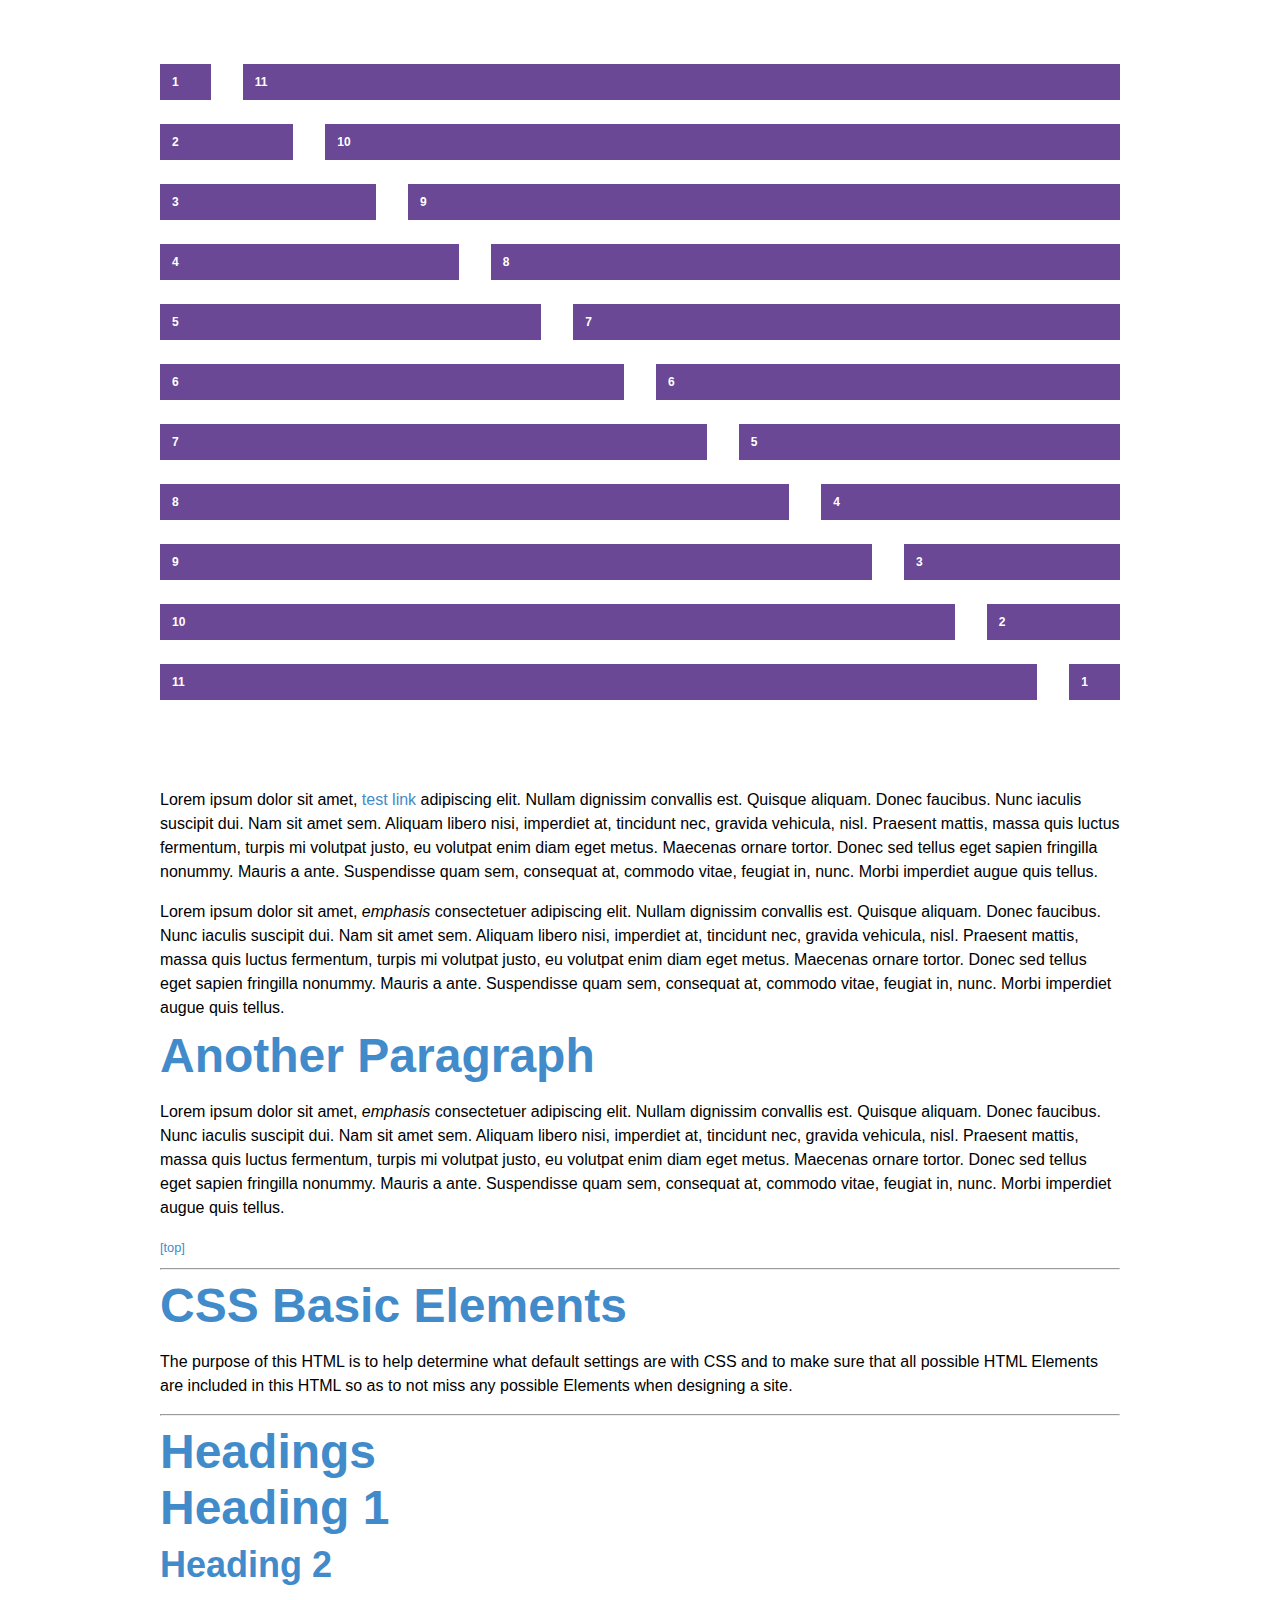
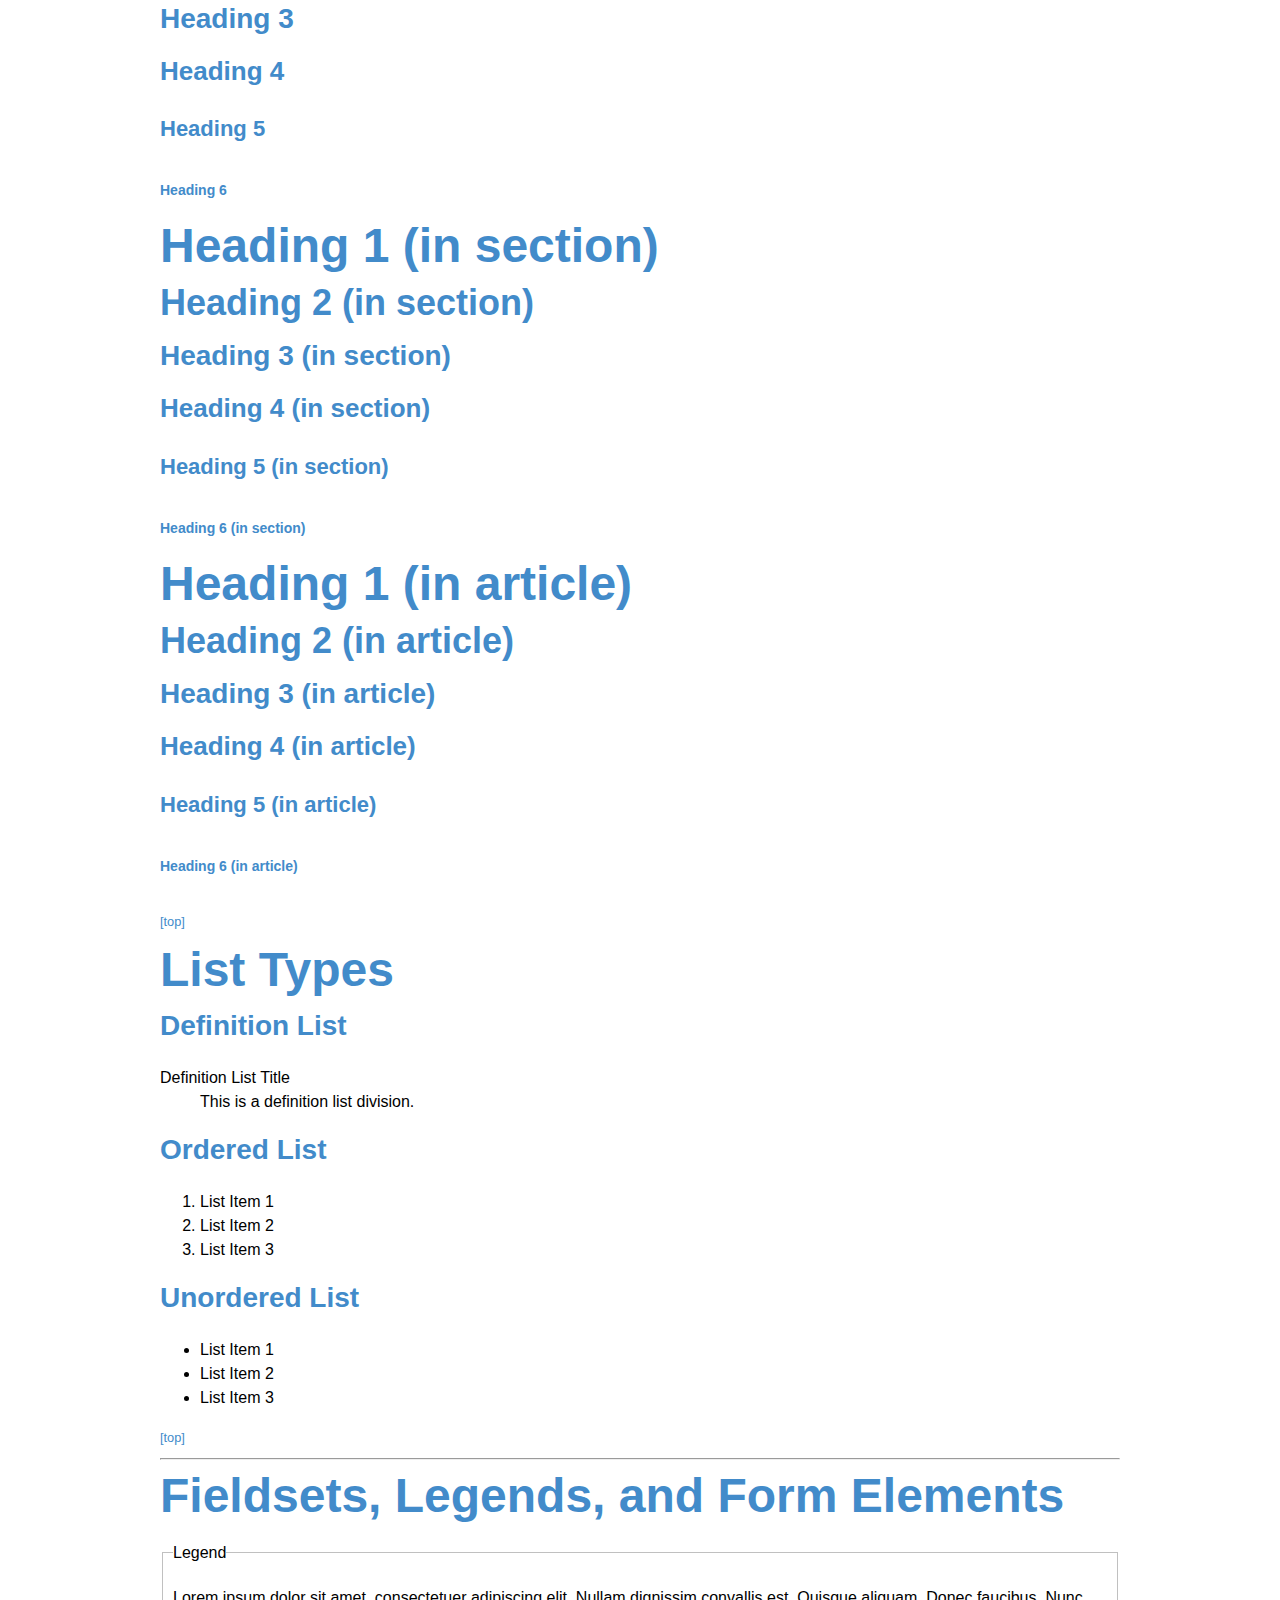
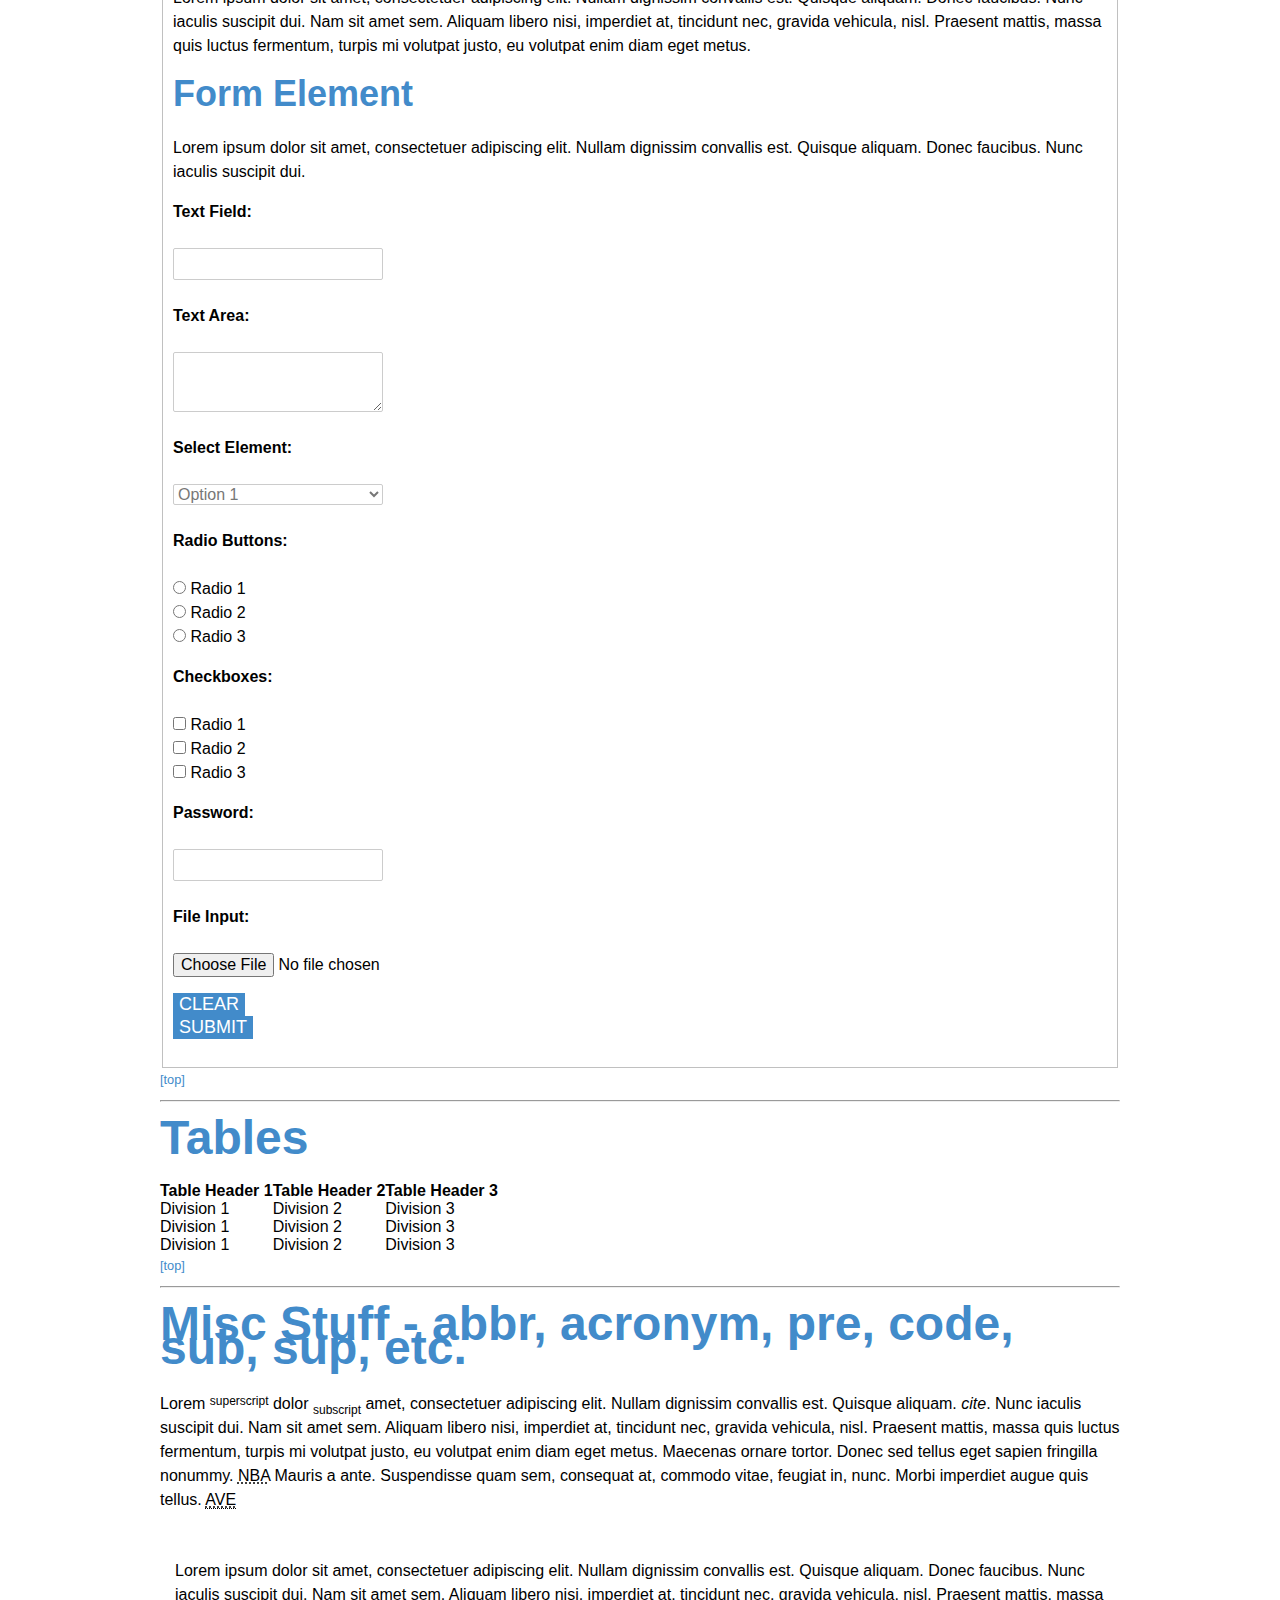
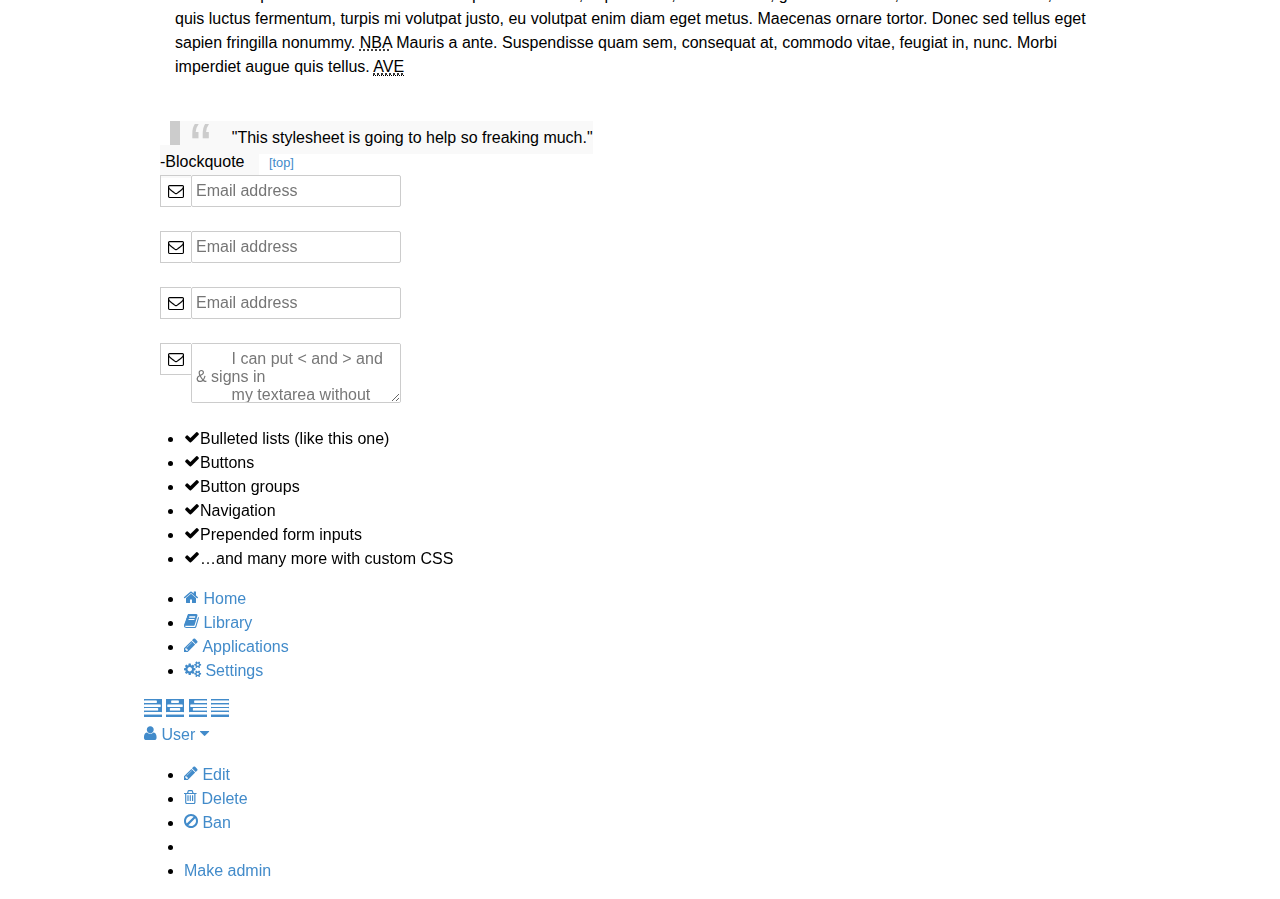
==== index.html @ e39955f0 "First Commit" ====
<script>document.write('<script src="http://' + (location.host || 'localhost').split(':')[0] + ':35729/livereload.js?snipver=1"></' + 'script>')</script>
<!DOCTYPE html>
<!--[if lt IE 7]>      <html class="no-javascript lt-ie9 lt-ie8 lt-ie7"> <![endif]-->
<!--[if IE 7]>         <html class="no-javascript lt-ie9 lt-ie8"> <![endif]-->
<!--[if IE 8]>         <html class="no-javascript lt-ie9"> <![endif]-->
<!--[if gt IE 8]><!--> <html class="no-javascript"> <!--<![endif]-->
<html lang="en">
<head id="www-sitename-com">
  <meta charset="utf-8">
  <!-- Always force latest IE rendering engine (even in intranet) & Chrome Frame -->
  <meta content="IE=edge, chrome=1" http-equiv="X-UA-Compatible">
  <meta content="" name="title">
  <meta content="" name="description">
  <!-- Google will often use this as its description of your page/site. Make it good. -->
  <meta content="" name="google-site-verification">
  <!-- Speaking of Google, don't forget to set your site up: http://google.com/webmasters -->
  <title>EdgeCode Framework Template</title>
  <meta content="Your Name Here" name="author">
  <meta content="Copyright Your Name Here 2011. All Rights Reserved." name="Copyright">
  <!--  Mobile Viewport Fix j.mp/mobileviewport & davidbcalhoun.com/2010/viewport-metatag 
  device-width : Occupy full width of the screen in its current orientation
  initial-scale = 1.0 retains dimensions instead of zooming out if page height> device height
  maximum-scale = 1.0 retains dimensions instead of zooming in if page width <device width -->
  <meta content="width=device-width, initial-scale=1.0, maximum-scale=1.0" name="viewport">
  <link href="_/img/favicon.ico" rel="shortcut icon">
  <!-- This is the traditional favicon.
  - size: 16x16 or 32x32
  - transparency is OK
  - see wikipedia for info on browser support: http://mky.be/favicon/ -->
  <link href="_/img/apple-touch-icon.png" rel="apple-touch-icon">
  <!-- The is the icon for iOS's Web Clip.
  - size: 57x57 for older iPhones, 72x72 for iPads, 114x114 for iPhone4's retina display (IMHO, just go ahead and use the biggest one)
  - To prevent iOS from applying its styles to the icon name it thusly: apple-touch-icon-precomposed.png
  - Transparency is not recommended (iOS will put a black BG behind the icon) -->
   <!-- Here it goes the CSS files -->
   <link href="Css/Aizio.css" rel="stylesheet">
   <link href="Css/custom.css" rel="stylesheet">
   <!-- Here we load modernizr -->
   <script src="Javascript/vendor/modernizr-2.6.2-respond-1.1.0.min.js"></script>
   <body class="page">
    <!--[if lt IE 7]>
      <p class="chromeframe">You are using an <strong>outdated</strong> browser. Please <a href="http://browsehappy.com/">upgrade your browser</a> or <a href="http://www.google.com/chromeframe/?redirect=true">activate Google Chrome Frame</a> to improve your experience.</p>
    <![endif]-->
    <script src="//ajax.googleapis.com/ajax/libs/jquery/1.10.1/jquery.min.js"></script>
    <script>window.jQuery || document.write('<script src="Javascript/vendor/jquery-1.10.1.min.js"><\/script>')</script>
    <script src="javascript/plugins.js"></script>
    <script src="javascript/main.js"></script>
    <script>
      var _gaq=[['_setAccount','UA-XXXXX-X'],['_trackPageview']];
      (function(d,t){var g=d.createElement(t),s=d.getElementsByTagName(t)[0];
        g.src='//www.google-analytics.com/ga.js';
        s.parentNode.insertBefore(g,s)}(document,'script'));
    </script>
    <section class="testgrid col-group">

      <div class="col-content">
      
        <div class="col-1"><p class="col-content">1 </p></div>
        <div class="col-11"><p class="col-content">11 </p></div>
        
        <div class="col-2"><p class="col-content">2 </p></div>
        <div class="col-10"><p class="col-content">10 </p></div>
        
        <div class="col-3"><p class="col-content">3 </p></div>
        <div class="col-9"><p class="col-content">9 </p></div>
        
        <div class="col-4"><p class="col-content">4 </p></div>
        <div class="col-8"><p class="col-content">8 </p></div>
        
        <div class="col-5"><p class="col-content">5 </p></div>
        <div class="col-7"><p class="col-content">7 </p></div>
        
        <div class="col-6"><p class="col-content">6 </p></div>
        <div class="col-6"><p class="col-content">6 </p></div>
        
        <div class="col-7"><p class="col-content">7 </p></div>
        <div class="col-5"><p class="col-content">5 </p></div>
        
        <div class="col-8"><p class="col-content">8 </p></div>
        <div class="col-4"><p class="col-content">4 </p></div>
        
        <div class="col-9"><p class="col-content">9 </p></div>
        <div class="col-3"><p class="col-content">3 </p></div>
        
        <div class="col-10"><p class="col-content">10 </p></div>
        <div class="col-2"><p class="col-content">2 </p></div>
        
        <div class="col-11"><p class="col-content">11 </p></div>
        <div class="col-1"><p class="col-content">1 </p></div>

        </div>
      
    </section>
    <section class="col-group" id="lines">
      <article class="col-12">
        <div class="col-content">
          <p>Lorem ipsum dolor sit amet, <a href="#" title="test link">test link</a> adipiscing elit. Nullam dignissim convallis est. Quisque aliquam. Donec faucibus. Nunc iaculis suscipit dui. Nam sit amet sem. Aliquam libero nisi, imperdiet at, tincidunt nec, gravida vehicula, nisl. Praesent mattis, massa quis luctus fermentum, turpis mi volutpat justo, eu volutpat enim diam eget metus. Maecenas ornare tortor. Donec sed tellus eget sapien fringilla nonummy. Mauris a ante. Suspendisse quam sem, consequat at, commodo vitae, feugiat in, nunc. Morbi imperdiet augue quis tellus.</p>
           
          <p>Lorem ipsum dolor sit amet, <em>emphasis</em> consectetuer adipiscing elit. Nullam dignissim convallis est. Quisque aliquam. Donec faucibus. Nunc iaculis suscipit dui. Nam sit amet sem. Aliquam libero nisi, imperdiet at, tincidunt nec, gravida vehicula, nisl. Praesent mattis, massa quis luctus fermentum, turpis mi volutpat justo, eu volutpat enim diam eget metus. Maecenas ornare tortor. Donec sed tellus eget sapien fringilla nonummy. Mauris a ante. Suspendisse quam sem, consequat at, commodo vitae, feugiat in, nunc. Morbi imperdiet augue quis tellus.</p>
          <h1>Another Paragraph</h1>
          <p>Lorem ipsum dolor sit amet, <em>emphasis</em> consectetuer adipiscing elit. Nullam dignissim convallis est. Quisque aliquam. Donec faucibus. Nunc iaculis suscipit dui. Nam sit amet sem. Aliquam libero nisi, imperdiet at, tincidunt nec, gravida vehicula, nisl. Praesent mattis, massa quis luctus fermentum, turpis mi volutpat justo, eu volutpat enim diam eget metus. Maecenas ornare tortor. Donec sed tellus eget sapien fringilla nonummy. Mauris a ante. Suspendisse quam sem, consequat at, commodo vitae, feugiat in, nunc. Morbi imperdiet augue quis tellus.</p>
           
          <small><a href="#">[top]</a></small>
          <hr />
              <!-- Sample Content to Plugin to Template -->
          <h1>CSS Basic Elements</h1>
           
          <p>The purpose of this HTML is to help determine what default settings are with CSS and to make sure that all possible HTML Elements are included in this HTML so as to not miss any possible Elements when designing a site.</p>
           
          <hr />
           
          <h1 id="headings">Headings</h1>
          <h1>Heading 1</h1>
          <h2>Heading 2</h2>
          <h3>Heading 3</h3>
          <h4>Heading 4</h4>
          <h5>Heading 5</h5>
          <h6>Heading 6</h6>
          <section>
              <h1>Heading 1 (in section)</h1>
              <h2>Heading 2 (in section)</h2>
              <h3>Heading 3 (in section)</h3>
              <h4>Heading 4 (in section)</h4>
              <h5>Heading 5 (in section)</h5>
              <h6>Heading 6 (in section)</h6>
          </section>
          <article>
              <h1>Heading 1 (in article)</h1>
              <h2>Heading 2 (in article)</h2>
              <h3>Heading 3 (in article)</h3>
              <h4>Heading 4 (in article)</h4>
              <h5>Heading 5 (in article)</h5>
              <h6>Heading 6 (in article)</h6>
          </article>
          <small><a href="#">[top]</a></small>

           
          <h1 id="list_types">List Types</h1>
           
          <h3>Definition List</h3>
          <dl>
              <dt>Definition List Title</dt>
              <dd>This is a definition list division.</dd>
          </dl>
           
          <h3>Ordered List</h3>
          <ol>
              <li>List Item 1</li>
              <li>List Item 2</li>
              <li>List Item 3</li>
          </ol>
           
          <h3>Unordered List</h3>
          <ul>
              <li>List Item 1</li>
              <li>List Item 2</li>
              <li>List Item 3</li>
          </ul>
           
          <small><a href="#">[top]</a></small>
          <hr />
           
          <h1 id="form_elements">Fieldsets, Legends, and Form Elements</h1>
           
          <fieldset>
              <legend>Legend</legend>
           
              <p>Lorem ipsum dolor sit amet, consectetuer adipiscing elit. Nullam dignissim convallis est. Quisque aliquam. Donec faucibus. Nunc iaculis suscipit dui. Nam sit amet sem. Aliquam libero nisi, imperdiet at, tincidunt nec, gravida vehicula, nisl. Praesent mattis, massa quis luctus fermentum, turpis mi volutpat justo, eu volutpat enim diam eget metus.</p>
           
              <form>
                  <h2>Form Element</h2>
           
                  <p>Lorem ipsum dolor sit amet, consectetuer adipiscing elit. Nullam dignissim convallis est. Quisque aliquam. Donec faucibus. Nunc iaculis suscipit dui.</p>
           
                  <p><label for="text_field">Text Field:</label><br />
                  <input type="text" id="text_field" /></p>
           
                  <p><label for="text_area">Text Area:</label><br />
                  <textarea id="text_area"></textarea></p>
           
                  <p><label for="select_element">Select Element:</label><br />
                      <select name="select_element">
                      <optgroup label="Option Group 1">
                          <option value="1">Option 1</option>
                          <option value="2">Option 2</option>
                          <option value="3">Option 3</option>
                      </optgroup>
                      <optgroup label="Option Group 2">
                          <option value="1">Option 1</option>
                          <option value="2">Option 2</option>
                          <option value="3">Option 3</option>
                      </optgroup>
                  </select></p>
           
                  <p><label for="radio_buttons">Radio Buttons:</label><br />
                      <input type="radio" class="radio" name="radio_button" value="radio_1" /> Radio 1<br/>
                          <input type="radio" class="radio" name="radio_button" value="radio_2" /> Radio 2<br/>
                          <input type="radio" class="radio" name="radio_button" value="radio_3" /> Radio 3<br/>
                  </p>
           
                  <p><label for="checkboxes">Checkboxes:</label><br />
                      <input type="checkbox" class="checkbox" name="checkboxes" value="check_1" /> Radio 1<br/>
                          <input type="checkbox" class="checkbox" name="checkboxes" value="check_2" /> Radio 2<br/>
                          <input type="checkbox" class="checkbox" name="checkboxes" value="check_3" /> Radio 3<br/>
                  </p>
           
                  <p><label for="password">Password:</label><br />
                      <input type="password" class="password" name="password" />
                  </p>
           
                  <p><label for="file">File Input:</label><br />
                      <input type="file" class="file" name="file" />
                  </p>
           
           
                  <p><input class="button" type="reset" value="Clear" /> <input class="button" type="submit" value="Submit" />
                  </p>
           
           
           
              </form>
           
          </fieldset>
           
          <small><a href="#container">[top]</a></small>
          <hr />
           
          <h1 id="tables">Tables</h1>
           
          <table cellspacing="0" cellpadding="0">
              <tr>
                  <th>Table Header 1</th><th>Table Header 2</th><th>Table Header 3</th>
              </tr>
              <tr>
                  <td>Division 1</td><td>Division 2</td><td>Division 3</td>
              </tr>
              <tr class="even">
                  <td>Division 1</td><td>Division 2</td><td>Division 3</td>
              </tr>
              <tr>
                  <td>Division 1</td><td>Division 2</td><td>Division 3</td>
              </tr>
           
          </table>
           
          <small><a href="#container">[top]</a></small>
          <hr />
           
          <h1>Misc Stuff - abbr, acronym, pre, code, sub, sup, etc.</h1>
           
          <p>Lorem <sup>superscript</sup> dolor <sub>subscript</sub> amet, consectetuer adipiscing elit. Nullam dignissim convallis est. Quisque aliquam. <cite>cite</cite>. Nunc iaculis suscipit dui. Nam sit amet sem. Aliquam libero nisi, imperdiet at, tincidunt nec, gravida vehicula, nisl. Praesent mattis, massa quis luctus fermentum, turpis mi volutpat justo, eu volutpat enim diam eget metus. Maecenas ornare tortor. Donec sed tellus eget sapien fringilla nonummy. <acronym title="National Basketball Association">NBA</acronym> Mauris a ante. Suspendisse quam sem, consequat at, commodo vitae, feugiat in, nunc. Morbi imperdiet augue quis tellus.  <abbr title="Avenue">AVE</abbr></p>
           
          <pre><p>Lorem ipsum dolor sit amet, consectetuer adipiscing elit. Nullam dignissim convallis est. Quisque aliquam. Donec faucibus. Nunc iaculis suscipit dui. Nam sit amet sem. Aliquam libero nisi, imperdiet at, tincidunt nec, gravida vehicula, nisl. Praesent mattis, massa quis luctus fermentum, turpis mi volutpat justo, eu volutpat enim diam eget metus. Maecenas ornare tortor. Donec sed tellus eget sapien fringilla nonummy. <acronym title="National Basketball Association">NBA</acronym> Mauris a ante. Suspendisse quam sem, consequat at, commodo vitae, feugiat in, nunc. Morbi imperdiet augue quis tellus.  <abbr title="Avenue">AVE</abbr></p></pre>
           
          <blockquote>
              "This stylesheet is going to help so freaking much." <br />-Blockquote
          </blockquote>
           
          <small><a href="#container">[top]</a></small>
          <!-- End of Sample Content -->
          </div>
        </div>
      </article>
      <article class="col-12">
        <div class="col-content">
        </div>
      </article>
    </section>
    <section class="col-group">
      <article class="col-12">
        <div class="col-content">
          <form class="form">
          <div class="input-prepend">
            <span class="add-on"><i class="icon-envelope"></i></span>
            <input class="span2" type="text" placeholder="Email address">
          </div>
          <div class="input-prepend">
            <span class="add-on"><i class="icon-envelope"></i></span>
            <input class="span2" type="password" placeholder="Email address">
          </div>
          <div class="input-prepend">
            <span class="add-on"><i class="icon-envelope"></i></span>
            <input class="span2" type="email" placeholder="Email address">
          </div>
          <div class="input-prepend">
            <span class="add-on"><i class="icon-envelope"></i></span>
            <textarea name="test">
        I can put < and > and & signs in 
        my textarea without any problems.
    </textarea>
          </div>
          </form>
        </div>
        <ul class="icons-ul">
          <li><i class="icon-li icon-ok"></i>Bulleted lists (like this one)</li>
          <li><i class="icon-li icon-ok"></i>Buttons</li>
          <li><i class="icon-li icon-ok"></i>Button groups</li>
          <li><i class="icon-li icon-ok"></i>Navigation</li>
          <li><i class="icon-li icon-ok"></i>Prepended form inputs</li>
          <li><i class="icon-li icon-ok"></i>&hellip;and many more with custom CSS</li>
        </ul>
        <ul class="nav nav-list">
          <li class="active"><a href="#"><i class="icon-fixed-width icon-home"></i> Home</a></li>
          <li><a href="#"><i class="icon-fixed-width icon-book"></i> Library</a></li>
          <li><a href="#"><i class="icon-fixed-width icon-pencil"></i> Applications</a></li>
          <li><a href="#"><i class="icon-fixed-width icon-cogs"></i> Settings</a></li>
        </ul>
        <div class="button-group">
          <a class="button" href="#"><i class="icon-align-left"></i></a>
          <a class="button" href="#"><i class="icon-align-center"></i></a>
          <a class="button" href="#"><i class="icon-align-right"></i></a>
          <a class="button" href="#"><i class="icon-align-justify"></i></a>
        </div>
        <div class="btn-group open">
          <a class="btn btn-primary" href="#"><i class="icon-user"></i> User</a>
          <a class="btn btn-primary dropdown-toggle" data-toggle="dropdown" href="#">
            <span class="icon-caret-down"></span></a>
          <ul class="dropdown-menu">
            <li><a href="#"><i class="icon-fixed-width icon-pencil"></i> Edit</a></li>
            <li><a href="#"><i class="icon-fixed-width icon-trash"></i> Delete</a></li>
            <li><a href="#"><i class="icon-fixed-width icon-ban-circle"></i> Ban</a></li>
            <li class="divider"></li>
            <li><a href="#"><i class="i"></i> Make admin</a></li>
          </ul>
        </div>
      </article>
    </section>
   </body>
 </html>
---- Css/Aizio.css ----
@import "../FontIcons/FontAwesome/FontAwesome.css";
@charset 'UTF-8';
/*!
 * Preboot v2
 *
 * Open sourced under MIT license by @mdo.
 * Some variables and mixins from Bootstrap (Apache 2 license).
 */
/**
 * A mixin that displays a bunch of horizontal horizontal lines
 * spaced according to the vertical rhythm unit
 */
/**
 * For modern browsers
 * 1. The space content is one way to avoid an Opera bug when the
 *    contenteditable attribute is included anywhere else in the document.
 *    Otherwise it causes space to appear at the top and bottom of elements
 *    that are clearfixed.
 * 2. The use of `table` rather than `block` is only necessary if using
 *    `:before` to contain the top-margins of child elements.
 * For IE 6/7 only *zoom 1
 * Include this rule to trigger hasLayout and contain floats
 */
.clear {
  clear: both;
}
.pull-left {
  float: left;
}
.pull-right {
  float: right;
}
.text-left {
  text-align: left;
}
.text-right {
  text-align: right;
}
.text-center {
  text-align: center;
}
.text-justify {
  text-align: justify;
}
.bold {
  font-weight: bold;
}
.italic {
  font-style: italic;
}
.underline {
  border-bottom: 1px solid;
}
.highlight {
  background: #ffc;
}
.img-left {
  float: left;
  margin: 4px 10px 4px 0;
}
.img-right {
  float: right;
  margin: 4px 0 4px 10px
;
}
.no-padding {
  padding: 0;
}
.no-margin {
  margin: 0;
}
.no-indent {
  margin-left: 0;
  padding-left: 0;
}
.no-bullet {
  list-style: none;
  list-style-image: none;
}
.display-block {
  display: block;
}
.display-inline {
  display: inline;
}
.fixed-top {
  position: fixed;
  top: 0;
  left: 0;
  right: 0;
}
/*
 * Togle Content
 */
.hide {
  display: none;
}
.show {
  display: block;
}
/*
 * Togle Visibility
 */
.invisible {
  visibility: hidden;
}
.black-10 {
  background-color: #e6e6e6;
}
.black-20 {
  background-color: #cccccc;
}
.black-30 {
  background-color: #b3b3b3;
}
.black-40 {
  background-color: #999999;
}
.black-50 {
  background-color: #808080;
}
.black-60 {
  background-color: #666666;
}
.black-70 {
  background-color: #4d4d4d;
}
.black-80 {
  background-color: #333333;
}
.black-90 {
  background-color: #191919;
}
.brand-primary {
  background-color: #428bca;
}
.brand-success {
  background-color: #5cb85c;
}
.brand-warning {
  background-color: #f0ad4e;
}
.brand-danger {
  background-color: #d9534f;
}
.brand-info {
  background-color: #5bc0de;
}
.img-polaroid {
  padding: 4px;
  background-color: #fff;
  border: 1px solid #ccc;
  border: 1px solid rgba(0, 0, 0, 0.2);
  -webkit-box-shadow: 0 1px 3px rgba(0, 0, 0, 0.1);
  box-shadow: 0 1px 3px rgba(0, 0, 0, 0.1);
}
/*
 * CSS image replacement
 * -------------------------
 * Source: https://github.com/h5bp/html5-boilerplate/commit/aa0396eae757
 */
.hide-text {
  font: 0px/0 a;
  color: transparent;
  text-shadow: none;
  background-color: transparent;
  border: 0;
}
/**
 * There are also some base styles that needs to be set on background elements.
 * Few things are happening here. The background is set not to repeat and aligned centered both vertically and horizontally.
 * The background-size attribute is also set to cover so the background scales according to the size of the container, this is ideal for this use case.
 */
.background-element {
  background-repeat: no-repeat;
  background-position: center center;
  -webkit-background-size: cover;
  -moz-background-size: cover;
  -o-background-size: cover;
  background-size: cover;
}
/**
 * For fun we could also set the background image to position fixed so it will not scroll as the user scrolls the page.
 */
.background-element-fixed {
  background-attachment: fixed;
}
/*
 * Fullscreen Backgrounds With CSS3
 */
/* Center a block */
.center-block {
  display: block;
  margin: 0 auto;
}
/*!
 * Fluidable Grid System 0.9.2
 *
 * Creator: Andri Sigurðsson
 * Site: http://fluidable.com
 * Date: 26.05.2013
 */
.page {
  max-width: 1024px;
  display: block;
  margin: 0 auto;
  zoom: 1;
}
.page:before {
  content: '';
  /* 1 */

  display: block;
  /* 2 */

}
.page:after {
  content: '';
  display: table;
  clear: both;
}
.col-12 {
  width: 100%;
  _width: 99.9306%;
  float: left;
  display: inline;
}
.col-11 {
  width: 91.66666666666667%;
  _width: 91.59726666666667%;
  float: left;
  display: inline;
}
.col-10 {
  width: 83.33333333333334%;
  _width: 83.26393333333334%;
  float: left;
  display: inline;
}
.col-9 {
  width: 75%;
  _width: 74.9306%;
  float: left;
  display: inline;
}
.col-8 {
  width: 66.66666666666667%;
  _width: 66.59726666666667%;
  float: left;
  display: inline;
}
.col-7 {
  width: 58.333333333333336%;
  _width: 58.263933333333334%;
  float: left;
  display: inline;
}
.col-6 {
  width: 50%;
  _width: 49.9306%;
  float: left;
  display: inline;
}
.col-5 {
  width: 41.66666666666667%;
  _width: 41.59726666666667%;
  float: left;
  display: inline;
}
.col-4 {
  width: 33.333333333333336%;
  _width: 33.263933333333334%;
  float: left;
  display: inline;
}
.col-3 {
  width: 25%;
  _width: 24.9306%;
  float: left;
  display: inline;
}
.col-2 {
  width: 16.666666666666668%;
  _width: 16.597266666666666%;
  float: left;
  display: inline;
}
.col-1 {
  width: 8.333333333333334%;
  _width: 8.263933333333334%;
  float: left;
  display: inline;
}
.col-offset-12 {
  margin-left: 100%;
  _margin-left: 99.9306%;
}
.col-offset-11 {
  margin-left: 91.66666666666667%;
  _margin-left: 91.59726666666667%;
}
.col-offset-10 {
  margin-left: 83.33333333333334%;
  _margin-left: 83.26393333333334%;
}
.col-offset-9 {
  margin-left: 75%;
  _margin-left: 74.9306%;
}
.col-offset-8 {
  margin-left: 66.66666666666667%;
  _margin-left: 66.59726666666667%;
}
.col-offset-7 {
  margin-left: 58.333333333333336%;
  _margin-left: 58.263933333333334%;
}
.col-offset-6 {
  margin-left: 50%;
  _margin-left: 49.9306%;
}
.col-offset-5 {
  margin-left: 41.66666666666667%;
  _margin-left: 41.59726666666667%;
}
.col-offset-4 {
  margin-left: 33.333333333333336%;
  _margin-left: 33.263933333333334%;
}
.col-offset-3 {
  margin-left: 25%;
  _margin-left: 24.9306%;
}
.col-offset-2 {
  margin-left: 16.666666666666668%;
  _margin-left: 16.597266666666666%;
}
.col-offset-1 {
  margin-left: 8.333333333333334%;
  _margin-left: 8.263933333333334%;
}
.col-full {
  width: 100%;
  _width: 99.9306%;
  float: left;
  display: inline;
}
.col-half {
  width: 50%;
  _width: 49.9306%;
  float: left;
  display: inline;
}
.col-third {
  width: 33.333333333333336%;
  _width: 33.263933333333334%;
  float: left;
  display: inline;
}
.col-fourth {
  width: 25%;
  _width: 24.9306%;
  float: left;
  display: inline;
}
.col-fifth {
  width: 20%;
  _width: 19.9306%;
  float: left;
  display: inline;
}
.col-sixth {
  width: 16.666666666666668%;
  _width: 16.597266666666666%;
  float: left;
  display: inline;
}
.col-seventh {
  width: 14.285714285714286%;
  _width: 14.216314285714287%;
  float: left;
  display: inline;
}
.col-eighth {
  width: 12.5%;
  _width: 12.4306%;
  float: left;
  display: inline;
}
.col-ninth {
  width: 11.11111111111111%;
  _width: 11.04171111111111%;
  float: left;
  display: inline;
}
.col-tenth {
  width: 10%;
  _width: 9.9306%;
  float: left;
  display: inline;
}
.col-eleventh {
  width: 9.090909090909092%;
  _width: 9.021509090909092%;
  float: left;
  display: inline;
}
.col-twelfth {
  width: 8.333333333333334%;
  _width: 8.263933333333334%;
  float: left;
  display: inline;
}
.col-thirteenth {
  width: 7.692307692307693%;
  _width: 7.6229076923076935%;
  float: left;
  display: inline;
}
.col-fourteenth {
  width: 7.142857142857143%;
  _width: 7.073457142857143%;
  float: left;
  display: inline;
}
.col-fifteenth {
  width: 6.666666666666668%;
  _width: 6.597266666666668%;
  float: left;
  display: inline;
}
.col-sixteenth {
  width: 6.25%;
  _width: 6.1806%;
  float: left;
  display: inline;
}
.col-seventeenth {
  width: 5.882352941176471%;
  _width: 5.812952941176471%;
  float: left;
  display: inline;
}
.col-eighteenth {
  width: 5.555555555555555%;
  _width: 5.4861555555555555%;
  float: left;
  display: inline;
}
.col-golden-a {
  width: 61.803399%;
  _width: 61.733999%;
  /* IE6-7 */

  float: left;
}
.col-golden-b {
  width: 38.196601%;
  _width: 38.127201%;
  /* IE6-7 */

  float: left;
}
.col-group {
  margin: 0 16px;
  zoom: 1;
}
.col-group:before {
  content: '';
  /* 1 */

  display: block;
  /* 2 */

}
.col-group:after {
  content: '';
  display: table;
  clear: both;
}
.col-group .col-group {
  margin: 0;
}
.col-group .col-content {
  margin: 0 16px;
}
.col-inset .col-content {
  padding: 16px;
  margin: 0;
}
/*! normalize.css v2.1.2 | MIT License | git.io/normalize */
/* ==========================================================================
   HTML5 display definitions
   ========================================================================== */
/**
 * Correct `block` display not defined in IE 8/9.
 */
article,
aside,
details,
figcaption,
figure,
footer,
header,
hgroup,
main,
nav,
section,
summary {
  display: block;
}
/**
 * Correct `inline-block` display not defined in IE 8/9.
 */
audio,
canvas,
video {
  display: inline-block;
}
/**
 * Prevent modern browsers from displaying `audio` without controls.
 * Remove excess height in iOS 5 devices.
 */
audio:not([controls]) {
  display: none;
  height: 0;
}
/**
 * Address styling not present in IE 8/9.
 */
[hidden] {
  display: none;
}
/* ==========================================================================
   Base
   ========================================================================== */
/**
 * 1. Set default font family to sans-serif.
 * 2. Prevent iOS text size adjust after orientation change, without disabling
 *    user zoom.
 */
html {
  font-family: sans-serif;
  /* 1 */

  -ms-text-size-adjust: 100%;
  /* 2 */

  -webkit-text-size-adjust: 100%;
  /* 2 */

}
/**
 * Remove default margin.
 */
body {
  margin: 0;
}
/* ==========================================================================
   Links
   ========================================================================== */
/**
 * Address `outline` inconsistency between Chrome and other browsers.
 */
a:focus {
  outline: thin dotted;
}
/**
 * Improve readability when focused and also mouse hovered in all browsers.
 */
a:active,
a:hover {
  outline: 0;
}
/* ==========================================================================
   Typography
   ========================================================================== */
/**
 * Address variable `h1` font-size and margin within `section` and `article`
 * contexts in Firefox 4+, Safari 5, and Chrome.
 */
h1 {
  font-size: 2em;
  margin: 0.67em 0;
}
/**
 * Address styling not present in IE 8/9, Safari 5, and Chrome.
 */
abbr[title] {
  border-bottom: 1px dotted;
}
/**
 * Address style set to `bolder` in Firefox 4+, Safari 5, and Chrome.
 */
b,
strong {
  font-weight: bold;
}
/**
 * Address styling not present in Safari 5 and Chrome.
 */
dfn {
  font-style: italic;
}
/**
 * Address differences between Firefox and other browsers.
 */
hr {
  -moz-box-sizing: content-box;
  box-sizing: content-box;
  height: 0;
}
/**
 * Address styling not present in IE 8/9.
 */
mark {
  background: #ff0;
  color: #000;
}
/**
 * Correct font family set oddly in Safari 5 and Chrome.
 */
code,
kbd,
pre,
samp {
  font-family: monospace, serif;
  font-size: 1em;
}
/**
 * Improve readability of pre-formatted text in all browsers.
 */
pre {
  white-space: pre-wrap;
}
/**
 * Set consistent quote types.
 */
q {
  quotes: "\201C" "\201D" "\2018" "\2019";
}
/**
 * Address inconsistent and variable font size in all browsers.
 */
small {
  font-size: 80%;
}
/**
 * Prevent `sub` and `sup` affecting `line-height` in all browsers.
 */
sub,
sup {
  font-size: 75%;
  line-height: 0;
  position: relative;
  vertical-align: baseline;
}
sup {
  top: -0.5em;
}
sub {
  bottom: -0.25em;
}
/* ==========================================================================
   Embedded content
   ========================================================================== */
/**
 * Remove border when inside `a` element in IE 8/9.
 */
img {
  border: 0;
}
/**
 * Correct overflow displayed oddly in IE 9.
 */
svg:not(:root) {
  overflow: hidden;
}
/* ==========================================================================
   Figures
   ========================================================================== */
/**
 * Address margin not present in IE 8/9 and Safari 5.
 */
figure {
  margin: 0;
}
/* ==========================================================================
   Forms
   ========================================================================== */
/**
 * Define consistent border, margin, and padding.
 */
fieldset {
  border: 1px solid #c0c0c0;
  margin: 0 2px;
  padding: 0.35em 0.625em 0.75em;
}
/**
 * 1. Correct `color` not being inherited in IE 8/9.
 * 2. Remove padding so people aren't caught out if they zero out fieldsets.
 */
legend {
  border: 0;
  /* 1 */

  padding: 0;
  /* 2 */

}
/**
 * 1. Correct font family not being inherited in all browsers.
 * 2. Correct font size not being inherited in all browsers.
 * 3. Address margins set differently in Firefox 4+, Safari 5, and Chrome.
 */
button,
input,
select,
textarea {
  font-family: inherit;
  /* 1 */

  font-size: 100%;
  /* 2 */

  margin: 0;
  /* 3 */

}
/**
 * Address Firefox 4+ setting `line-height` on `input` using `!important` in
 * the UA stylesheet.
 */
button,
input {
  line-height: normal;
}
/**
 * Address inconsistent `text-transform` inheritance for `button` and `select`.
 * All other form control elements do not inherit `text-transform` values.
 * Correct `button` style inheritance in Chrome, Safari 5+, and IE 8+.
 * Correct `select` style inheritance in Firefox 4+ and Opera.
 */
button,
select {
  text-transform: none;
}
/**
 * 1. Avoid the WebKit bug in Android 4.0.* where (2) destroys native `audio`
 *    and `video` controls.
 * 2. Correct inability to style clickable `input` types in iOS.
 * 3. Improve usability and consistency of cursor style between image-type
 *    `input` and others.
 */
button,
html input[type="button"],
input[type="reset"],
input[type="submit"] {
  -webkit-appearance: button;
  /* 2 */

  cursor: pointer;
  /* 3 */

}
/**
 * Re-set default cursor for disabled elements.
 */
button[disabled],
html input[disabled] {
  cursor: default;
}
/**
 * 1. Address box sizing set to `content-box` in IE 8/9.
 * 2. Remove excess padding in IE 8/9.
 */
input[type="checkbox"],
input[type="radio"] {
  box-sizing: border-box;
  /* 1 */

  padding: 0;
  /* 2 */

}
/**
 * 1. Address `appearance` set to `searchfield` in Safari 5 and Chrome.
 * 2. Address `box-sizing` set to `border-box` in Safari 5 and Chrome
 *    (include `-moz` to future-proof).
 */
input[type="search"] {
  -webkit-appearance: textfield;
  /* 1 */

  -moz-box-sizing: content-box;
  -webkit-box-sizing: content-box;
  /* 2 */

  box-sizing: content-box;
}
/**
 * Remove inner padding and search cancel button in Safari 5 and Chrome
 * on OS X.
 */
input[type="search"]::-webkit-search-cancel-button,
input[type="search"]::-webkit-search-decoration {
  -webkit-appearance: none;
}
/**
 * Remove inner padding and border in Firefox 4+.
 */
button::-moz-focus-inner,
input::-moz-focus-inner {
  border: 0;
  padding: 0;
}
/**
 * 1. Remove default vertical scrollbar in IE 8/9.
 * 2. Improve readability and alignment in all browsers.
 */
textarea {
  overflow: auto;
  /* 1 */

  vertical-align: top;
  /* 2 */

}
/* ==========================================================================
   Tables
   ========================================================================== */
/**
 * Remove most spacing between table cells.
 */
table {
  border-collapse: collapse;
  border-spacing: 0;
}
/*
 * http://www.paulirish.com/2012/box-sizing-border-box-ftw/
 * Great Support
 * Might need a polyfill
 */
*,
*:before,
*:after {
  -webkit-box-sizing: border-box;
  -moz-box-sizing: border-box;
  box-sizing: border-box;
}
html {
  font-size: 1em;
  line-height: 1.5em;
  height: 100%;
  min-height: 100%;
  overflow-y: scroll;
  -webkit-font-smoothing: antialiased;
}
body {
  min-height: 930px;
  z-index: 0;
}
.chromeframe {
  margin: 0.2em 0;
  background: #ccc;
  color: #000;
  padding: 0.2em 0;
}
p,
small {
  font-family: "Helvetica Neue", Helvetica, Arial, sans-serif;
}
a {
  color: #428bca;
  text-decoration: none;
}
a:hover {
  color: #2a6496;
  text-decoration: underline;
  outline: none;
}
h1,
h2,
h3,
h4,
h5,
h6 {
  color: #428bca;
  font-family: "Helvetica Neue", Helvetica, Arial, sans-serif;
  font-weight: bold;
  font-style: normal;
  margin-top: 24px;
  text-rendering: optimizeLegibility;
}
h1 {
  font-size: 48px;
  font-size: 3rem;
}
h2 {
  font-size: 36px;
  font-size: 2.25rem;
}
h3 {
  font-size: 28px;
  font-size: 1.75rem;
}
h4 {
  font-size: 26px;
  font-size: 1.625rem;
}
h5 {
  font-size: 22px;
  font-size: 1.375rem;
}
h6 {
  font-size: 14px;
  font-size: 0.875rem;
}
.col-group h1,
.col-group h2,
.col-group h3,
.col-group h4,
.col-group h5,
.col-group h6 {
  margin-right: 16px;
  margin-left: 16px;
}
.col-content h1,
.col-content h2,
.col-content h3,
.col-content h4,
.col-content h5,
.col-content h6 {
  margin-right: 0;
  margin-left: 0;
}
blockquote {
  background: #f9f9f9;
  border-left: 10px solid #ccc;
  margin: 1.5em 10px;
  padding: .5em 10px;
  quotes: "\201C" "\201D" "\2018" "\2019";
}
blockquote:before {
  color: #ccc;
  content: open-quote;
  font-size: 4em;
  line-height: .1em;
  margin-right: .25em;
  vertical-align: -0.4em;
}
blockquote {
  display: inline;
}
/* align checkboxes, radios, text inputs with their label */
sup,
sub {
  vertical-align: baseline;
  position: relative;
  top: -0.4em;
}
sub {
  top: 0.4em;
}
/* This snippet simply makes the text wrap when it reaches the walls of its container, in this case, the pre tag, whilst still preserving line breaks and white space cross browser. */
pre {
  padding: 15px;
  padding: 0.9375rem;
  white-space: pre;
  /* CSS2 */

  white-space: pre-wrap;
  /* CSS 2.1 */
  /* Chrome & Safari */

  white-space: pre-line;
  /* CSS 3 (and 2.1 as well, actually) */

  white-space: -moz-pre-wrap;
  /* Mozilla since 1999 */

  white-space: -o-pre-wrap;
  /* Opera 7 */

  word-wrap: break-word;
  /* Internet Explorer 5.5+ */

}
form fieldset {
  margin-bottom: 24px;
}
form input[type="text"],
form input[type="password"],
form input[type="email"],
form textarea,
form select {
  display: block;
  width: 210px;
  max-width: 100%;
  background: #fff;
  border: 1px solid #ccc;
  -moz-border-radius: 2px;
  -webkit-border-radius: 2px;
  border-radius: 2px;
  outline: none;
  padding: 6px 4px;
  margin: 0 0 24px 0;
  font: "Helvetica Neue", Helvetica, Arial, sans-serif;
  color: #777;
}
form select {
  padding: 0;
}
form input[type="text"]:focus,
form input[type="password"]:focus,
form input[type="email"]:focus,
form textarea:focus {
  border: 1px solid #aaa;
  color: #444;
  -moz-box-shadow: 0 0 3px rgba(0, 0, 0, 0.2);
  -webkit-box-shadow: 0 0 3px rgba(0, 0, 0, 0.2);
  box-shadow: 0 0 3px rgba(0, 0, 0, 0.2);
}
form textarea {
  min-height: 60px;
  min-height: 3.75rem;
}
form label,
form legend {
  display: block;
  font-weight: bold;
  font-size: 16px;
  font-size: 1rem;
}
form input[type="checkbox"] {
  display: inline;
}
form label span,
form legend span {
  font-weight: normal;
  font-size: 16px;
  font-size: 1rem;
  color: #444;
}
form input[type="submit"] {
  font-family: Arial, "Helvetica Neue", Helvetica, sans-serif;
  display: block;
  color: #ffffff;
  text-decoration: none;
  text-align: center;
  font-size: 18px;
  text-transform: uppercase;
  background: #428bca;
  border: 0px none;
  outline: 0px none;
}
form input[type="submit"]:hover {
  background: #d9534f;
}
form input[type="submit"]:active {
  background: #5bc0de;
}
img {
  max-width: 100%;
  width: 100%;
}
a img {
  border: none;
}
/*
 * Page Curl
 *
 * Inspired by the work of matt hamm:
 * http://matthamm.com/box-shadow-curl.html
 */
.button {
  font-family: Arial, "Helvetica Neue", Helvetica, sans-serif;
  display: block;
  color: #ffffff;
  text-decoration: none;
  text-align: center;
  font-size: 18px;
  text-transform: uppercase;
  background: #428bca;
  border: 0px none;
  outline: 0px none;
}
.button:hover {
  background: #d9534f;
}
.button:active {
  background: #5bc0de;
}
.button-group {
  position: relative;
  display: inline-block;
  *display: inline;
  *zoom: 1;
  font-size: 16px;
  vertical-align: middle;
  white-space: nowrap;
  *margin-left: .3em;
}
.button-group:first-child {
  *margin-left: 0;
}
.button-group:first-child {
  *margin-left: 0;
}
.button-group + .button-group {
  margin-left: 5px;
}
.button-group,
.button {
  display: inline-block;
}
.input-append .input-prepend {
  width: 25px;
}
.add-on {
  float: left;
  border-width: 1px 0px 1px 1px;
  border-color: #ccc;
  border-style: solid;
  padding: 7px;
}
@media screen and (max-width: 768px) {
  .page {
    padding-left: 1em;
    padding-right: 1em;
  }
  .col-group [class*="col-"] {
    width: auto;
    float: none;
  }
  .col-group .col-content {
    margin: 0;
  }
  .col-group [class*="offset-"] {
    margin-left: 0;
  }
}
---- Css/custom.css ----
.testgrid {
  margin: 4em 0 3em 0;
}
.testgrid p.col-content {
  background: #6a4895;
  margin-bottom: 2em;
  font-size: 0.75em;
  line-height: 1em;
  padding: 1em;
  color: #ffffff;
  text-transform: uppercase;
  font-weight: 800;
  font-family: "Open Sans", Helvetica, Arial, Sans-serif;
}
.header{
  background: #680148;
  color: #fff;
  padding: 4em 0;
  text-align: center;
}

.mast{
  font-size: 4em;
  font-weight: 300;
  margin-bottom: .5em;
  text-transform: uppercase;
}
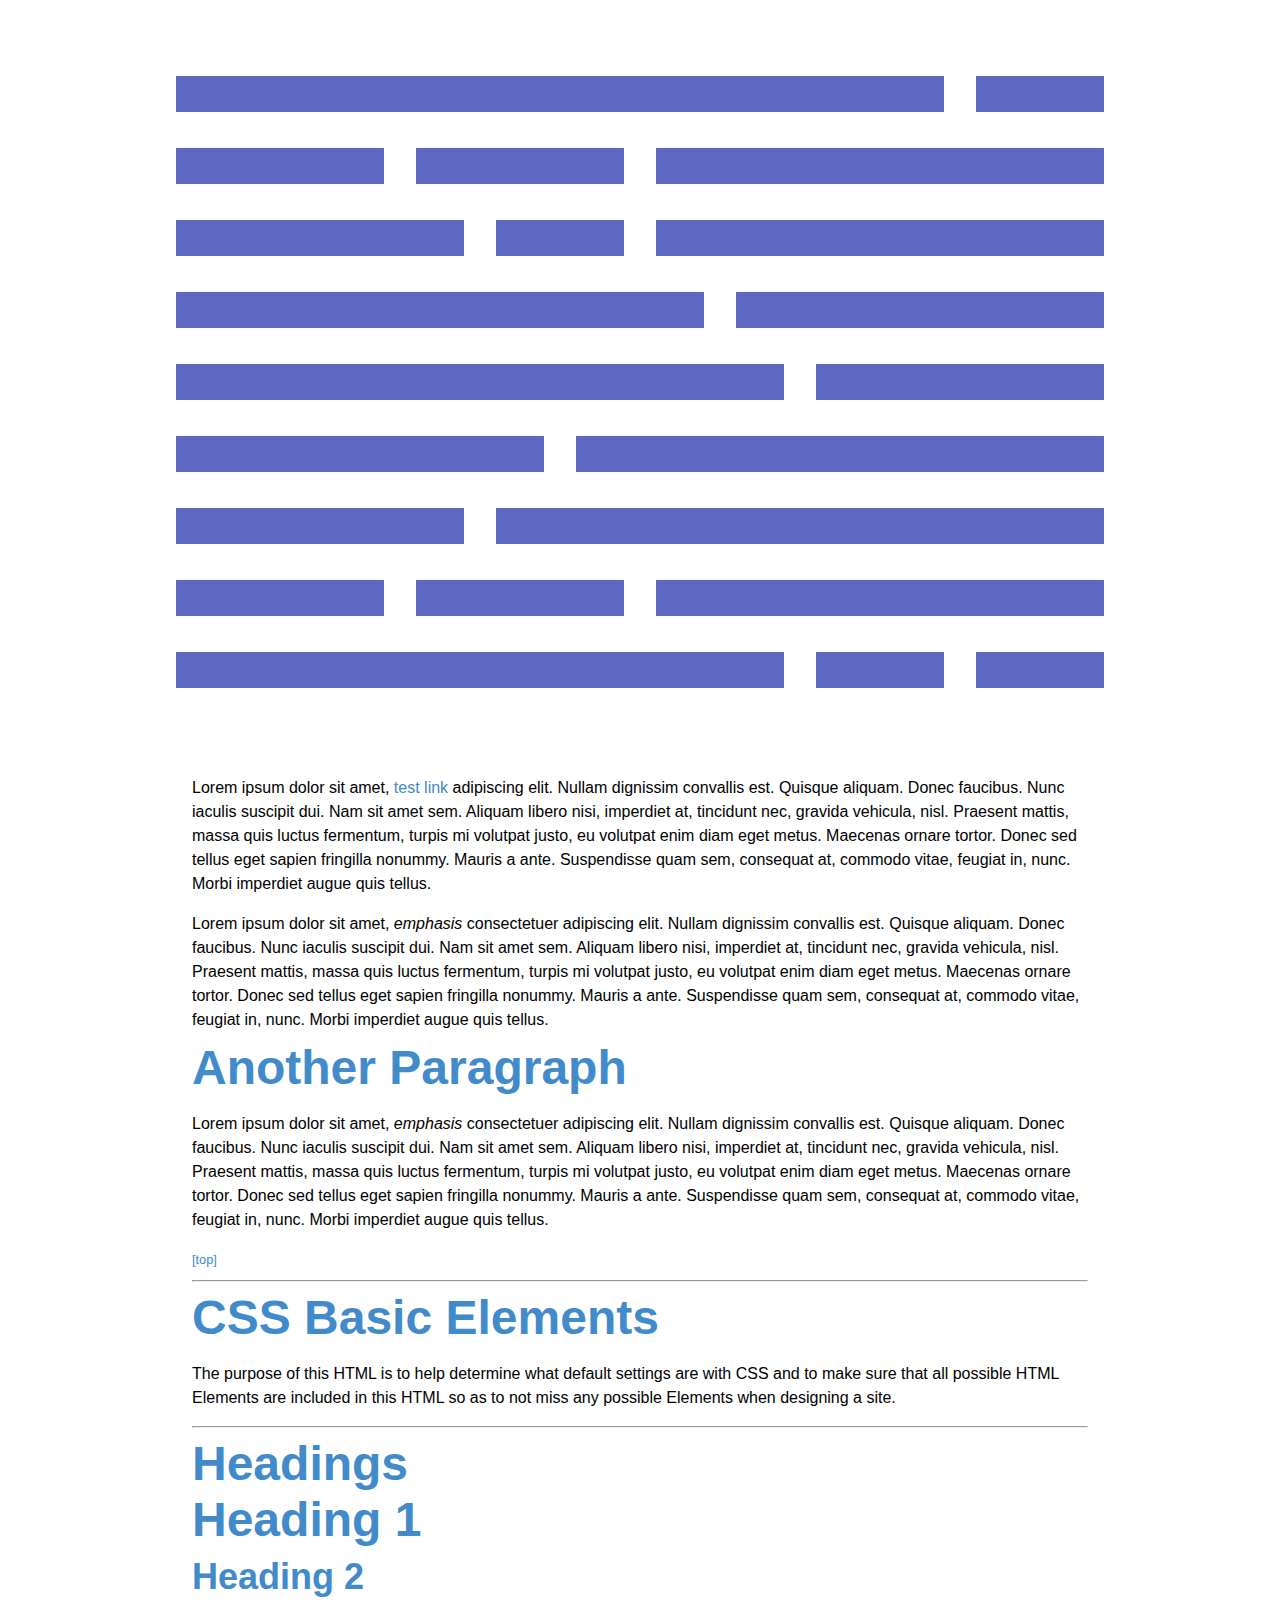
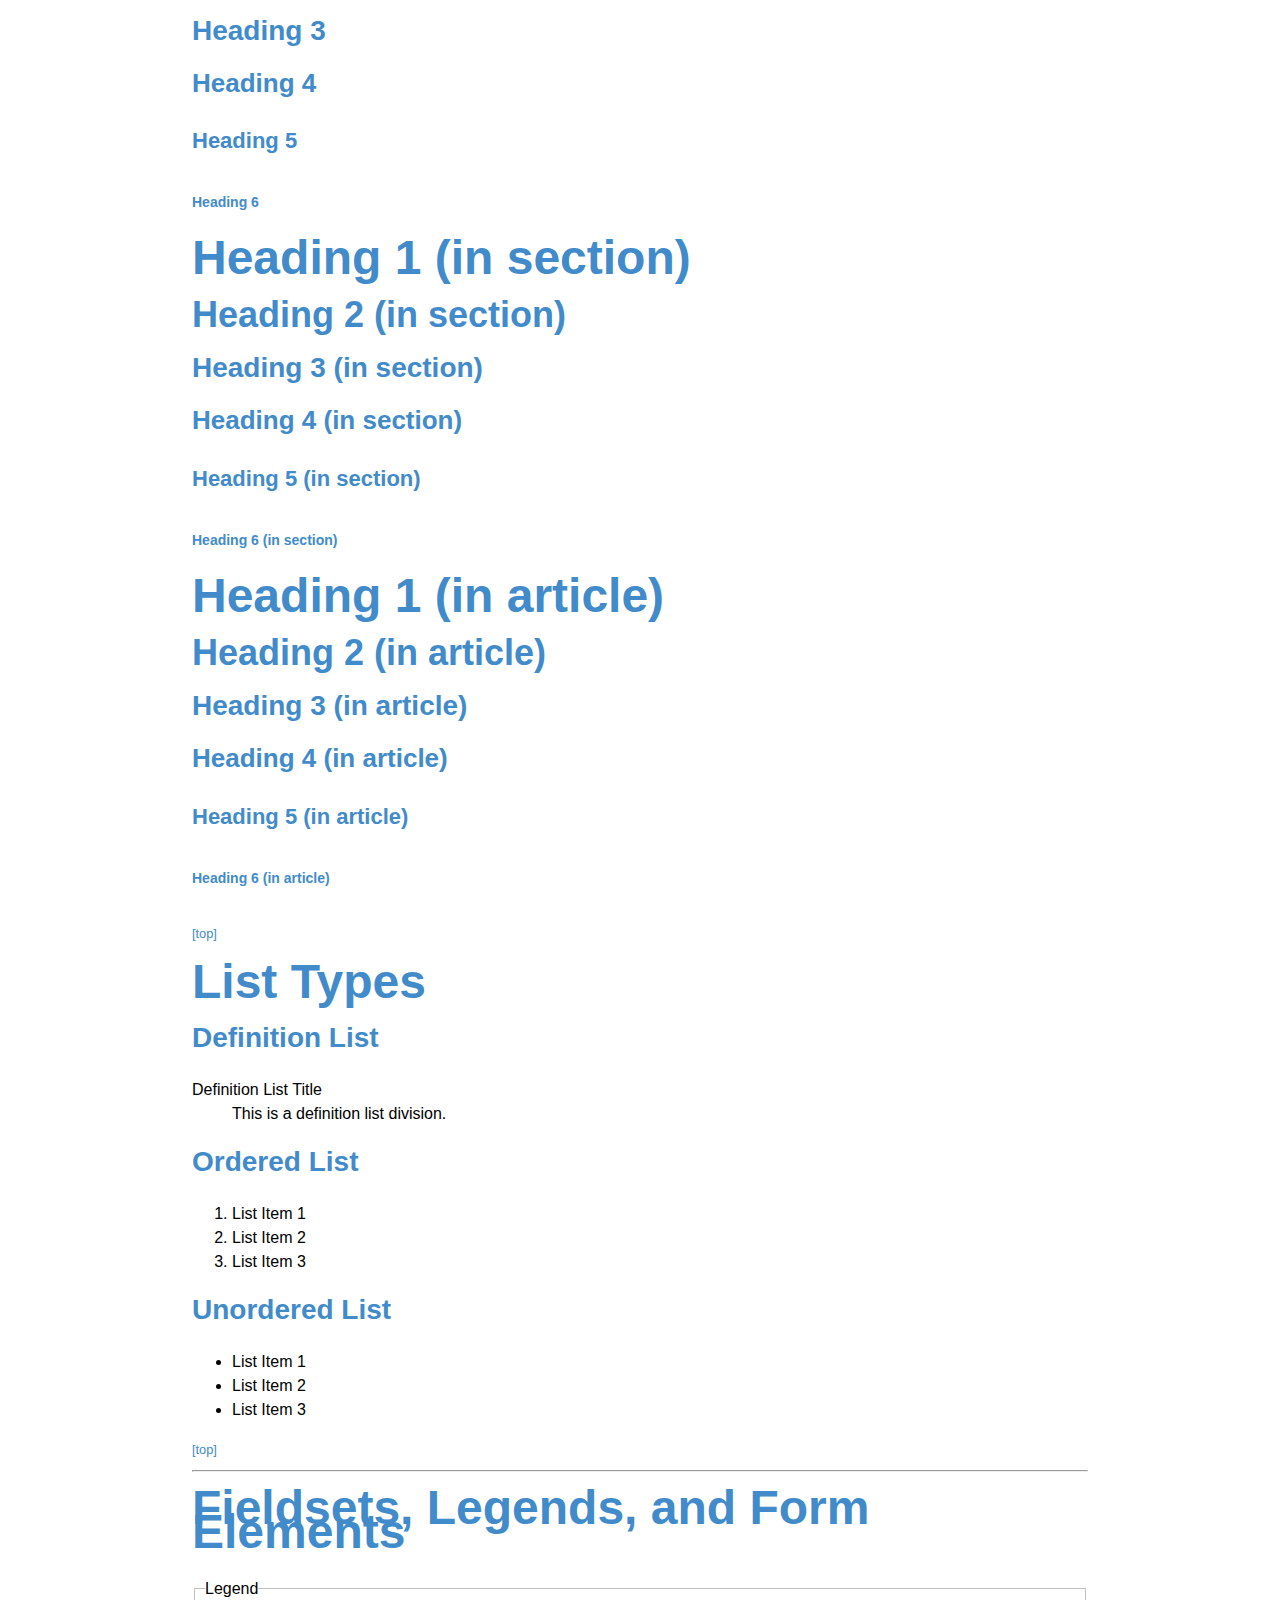
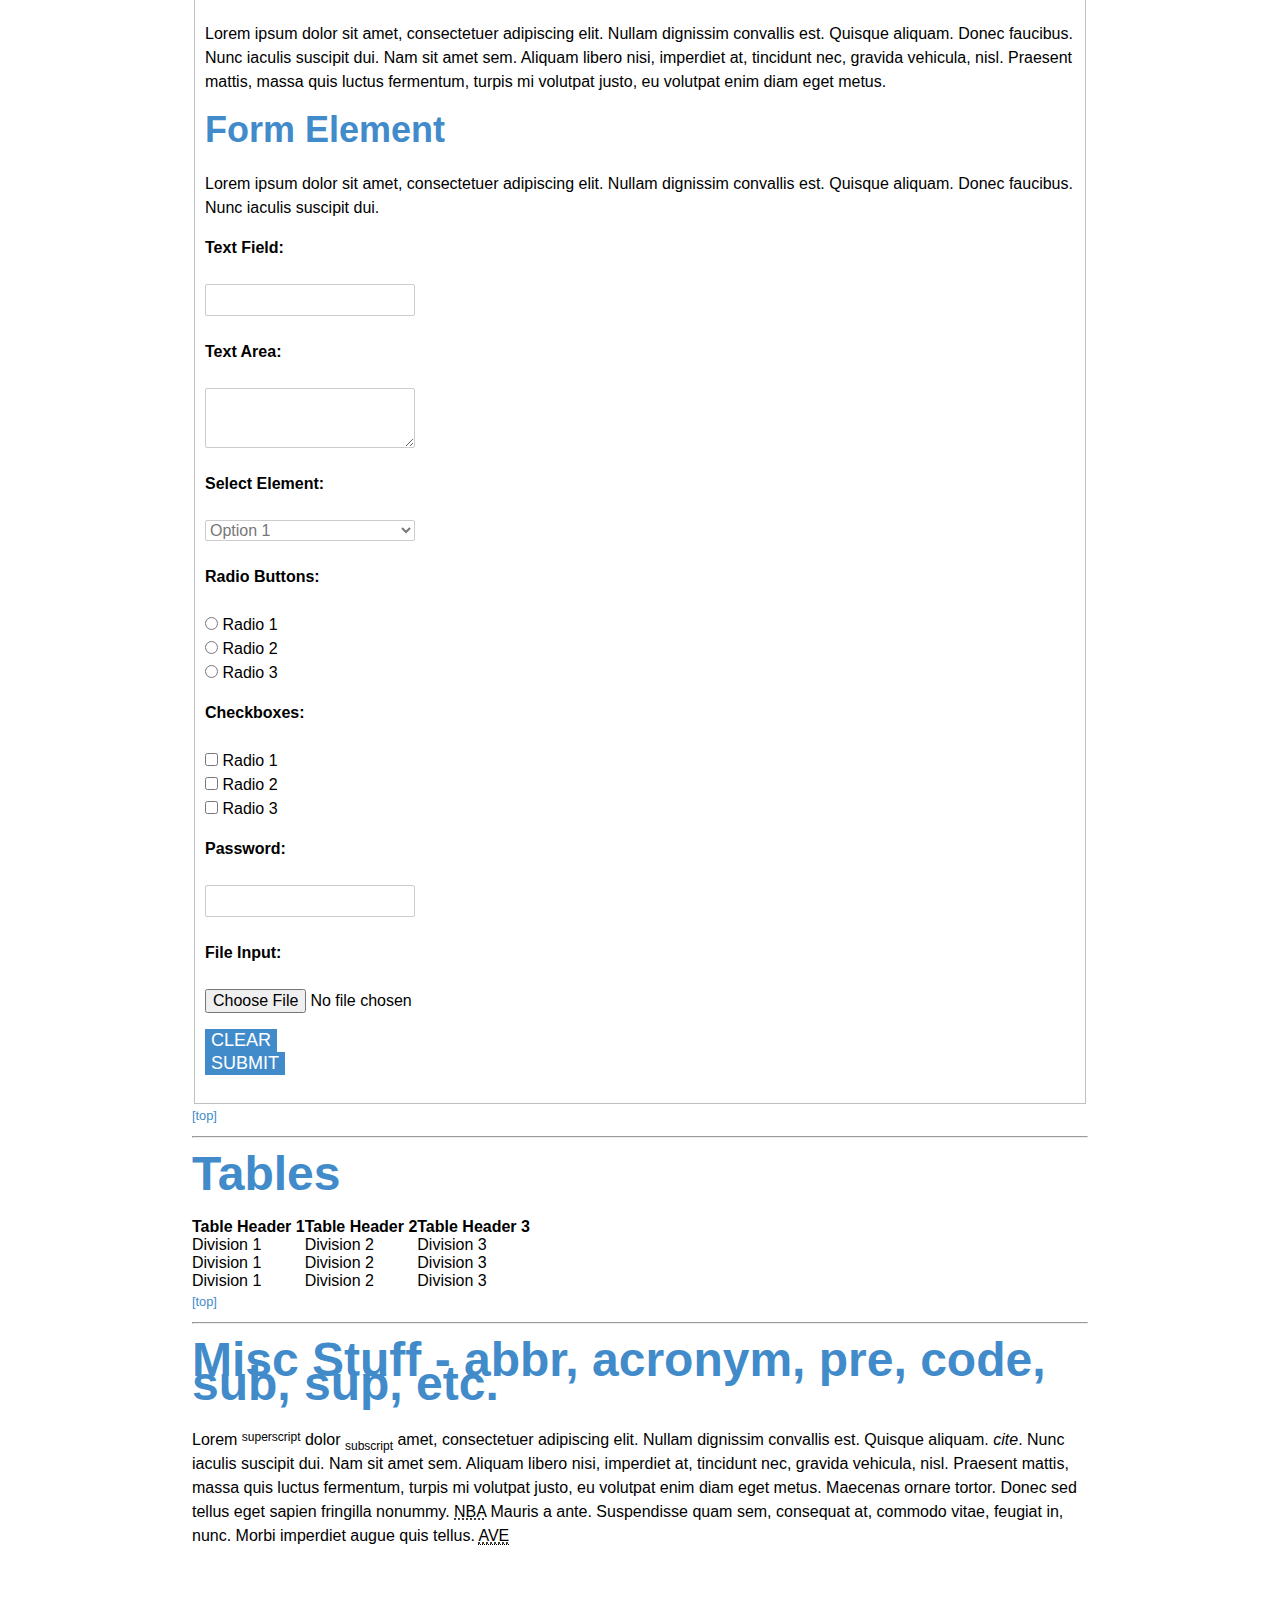
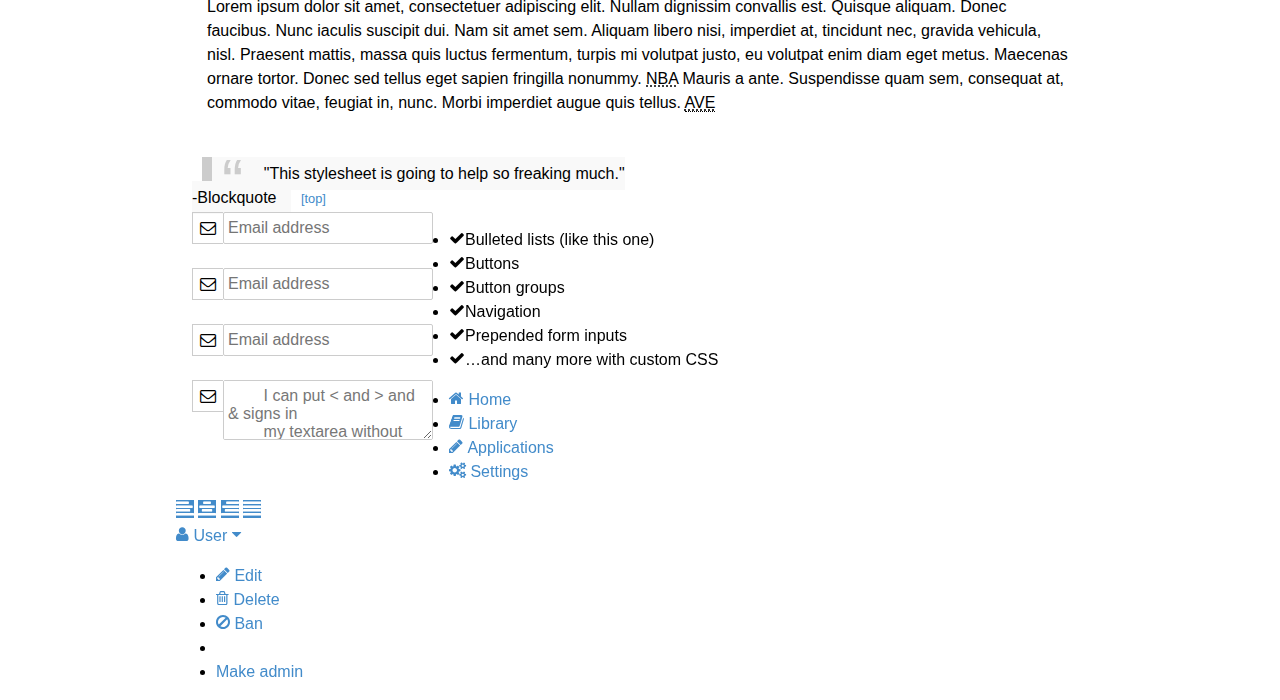
==== commit cfc0ebba: "Updated the Grid System To Mobile First" ====
--- a/index.html
+++ b/index.html
@@ -38,7 +38,7 @@
    <link href="Css/custom.css" rel="stylesheet">
    <!-- Here we load modernizr -->
    <script src="Javascript/vendor/modernizr-2.6.2-respond-1.1.0.min.js"></script>
-   <body class="page">
+   <body class="container">
     <!--[if lt IE 7]>
       <p class="chromeframe">You are using an <strong>outdated</strong> browser. Please <a href="http://browsehappy.com/">upgrade your browser</a> or <a href="http://www.google.com/chromeframe/?redirect=true">activate Google Chrome Frame</a> to improve your experience.</p>
     <![endif]-->
@@ -54,42 +54,40 @@
     </script>
     <section class="testgrid col-group">
 
-      <div class="col-content">
       
-        <div class="col-1"><p class="col-content">1 </p></div>
-        <div class="col-11"><p class="col-content">11 </p></div>
-        
-        <div class="col-2"><p class="col-content">2 </p></div>
-        <div class="col-10"><p class="col-content">10 </p></div>
-        
-        <div class="col-3"><p class="col-content">3 </p></div>
-        <div class="col-9"><p class="col-content">9 </p></div>
-        
-        <div class="col-4"><p class="col-content">4 </p></div>
-        <div class="col-8"><p class="col-content">8 </p></div>
-        
-        <div class="col-5"><p class="col-content">5 </p></div>
-        <div class="col-7"><p class="col-content">7 </p></div>
-        
-        <div class="col-6"><p class="col-content">6 </p></div>
-        <div class="col-6"><p class="col-content">6 </p></div>
-        
-        <div class="col-7"><p class="col-content">7 </p></div>
-        <div class="col-5"><p class="col-content">5 </p></div>
-        
-        <div class="col-8"><p class="col-content">8 </p></div>
-        <div class="col-4"><p class="col-content">4 </p></div>
-        
-        <div class="col-9"><p class="col-content">9 </p></div>
-        <div class="col-3"><p class="col-content">3 </p></div>
-        
-        <div class="col-10"><p class="col-content">10 </p></div>
-        <div class="col-2"><p class="col-content">2 </p></div>
-        
-        <div class="col-11"><p class="col-content">11 </p></div>
-        <div class="col-1"><p class="col-content">1 </p></div>
+        <div class="col-mb-4 col-6 col-dt-10"><p>&nbsp;</p></div>
+        <div class="col-mb-8 col-3 col-dt-2"><p>&nbsp;</p></div>
+        
+        <div class="col-mb-2 col-3 col-dt-3"><p>&nbsp;</p></div>
+        <div class="col-mb-10 col-8 col-dt-3"><p>&nbsp;</p></div>
+        
+        <div class="col-mb-4 col-4 col-dt-6"><p>&nbsp;</p></div>
+        <div class="col-mb-4 col-2 col-dt-4"><p>&nbsp;</p></div>
+        
+        <div class="col-mb-4 col-6 col-dt-2"><p>&nbsp;</p></div>
+        <div class="col-mb-6 col-4 col-dt-6"><p>&nbsp;</p></div>
+        
+        <div class="col-mb-3 col-3 col-dt-7"><p>&nbsp;</p></div>
+        <div class="col-mb-3 col-7 col-dt-5"><p>&nbsp;</p></div>
+        
+        <div class="col-mb-2 col-2 col-dt-8"><p>&nbsp;</p></div>
+        <div class="col-mb-8 col-4 col-dt-4"><p>&nbsp;</p></div>
+        
+        <div class="col-mb-2 col-8 col-dt-5"><p>&nbsp;</p></div>
+        <div class="col-mb-6 col-5 col-dt-7"><p>&nbsp;</p></div>
+        
+        <div class="col-mb-4 col-7 col-dt-4"><p>&nbsp;</p></div>
+        <div class="col-mb-2 col-2 col-dt-8"><p>&nbsp;</p></div>
+        
+        <div class="col-mb-8 col-2 col-dt-3"><p>&nbsp;</p></div>
+        <div class="col-mb-4 col-4 col-dt-3"><p>&nbsp;</p></div>
+        
+        <div class="col-mb-3 col-4 col-dt-6"><p>&nbsp;</p></div>
+        <div class="col-mb-9 col-6 col-dt-8"><p>&nbsp;</p></div>
+        
+        <div class="col-mb-7 col-3 col-dt-2"><p>&nbsp;</p></div>
+        <div class="col-mb-5 col-3 col-dt-2"><p>&nbsp;</p></div>
 
-        </div>
       
     </section>
     <section class="col-group" id="lines">
--- a/Css/Aizio.css
+++ b/Css/Aizio.css
@@ -193,276 +193,12 @@
   display: block;
   margin: 0 auto;
 }
-/*!
- * Fluidable Grid System 0.9.2
- *
- * Creator: Andri Sigurðsson
- * Site: http://fluidable.com
- * Date: 26.05.2013
- */
-.page {
-  max-width: 1024px;
-  display: block;
-  margin: 0 auto;
-  zoom: 1;
-}
-.page:before {
-  content: '';
-  /* 1 */
-
-  display: block;
-  /* 2 */
-
-}
-.page:after {
-  content: '';
-  display: table;
-  clear: both;
-}
-.col-12 {
-  width: 100%;
-  _width: 99.9306%;
-  float: left;
-  display: inline;
-}
-.col-11 {
-  width: 91.66666666666667%;
-  _width: 91.59726666666667%;
-  float: left;
-  display: inline;
-}
-.col-10 {
-  width: 83.33333333333334%;
-  _width: 83.26393333333334%;
-  float: left;
-  display: inline;
-}
-.col-9 {
-  width: 75%;
-  _width: 74.9306%;
-  float: left;
-  display: inline;
-}
-.col-8 {
-  width: 66.66666666666667%;
-  _width: 66.59726666666667%;
-  float: left;
-  display: inline;
-}
-.col-7 {
-  width: 58.333333333333336%;
-  _width: 58.263933333333334%;
-  float: left;
-  display: inline;
-}
-.col-6 {
-  width: 50%;
-  _width: 49.9306%;
-  float: left;
-  display: inline;
-}
-.col-5 {
-  width: 41.66666666666667%;
-  _width: 41.59726666666667%;
-  float: left;
-  display: inline;
-}
-.col-4 {
-  width: 33.333333333333336%;
-  _width: 33.263933333333334%;
-  float: left;
-  display: inline;
-}
-.col-3 {
-  width: 25%;
-  _width: 24.9306%;
-  float: left;
-  display: inline;
-}
-.col-2 {
-  width: 16.666666666666668%;
-  _width: 16.597266666666666%;
-  float: left;
-  display: inline;
-}
-.col-1 {
-  width: 8.333333333333334%;
-  _width: 8.263933333333334%;
-  float: left;
-  display: inline;
-}
-.col-offset-12 {
-  margin-left: 100%;
-  _margin-left: 99.9306%;
-}
-.col-offset-11 {
-  margin-left: 91.66666666666667%;
-  _margin-left: 91.59726666666667%;
-}
-.col-offset-10 {
-  margin-left: 83.33333333333334%;
-  _margin-left: 83.26393333333334%;
-}
-.col-offset-9 {
-  margin-left: 75%;
-  _margin-left: 74.9306%;
-}
-.col-offset-8 {
-  margin-left: 66.66666666666667%;
-  _margin-left: 66.59726666666667%;
-}
-.col-offset-7 {
-  margin-left: 58.333333333333336%;
-  _margin-left: 58.263933333333334%;
-}
-.col-offset-6 {
-  margin-left: 50%;
-  _margin-left: 49.9306%;
-}
-.col-offset-5 {
-  margin-left: 41.66666666666667%;
-  _margin-left: 41.59726666666667%;
-}
-.col-offset-4 {
-  margin-left: 33.333333333333336%;
-  _margin-left: 33.263933333333334%;
-}
-.col-offset-3 {
-  margin-left: 25%;
-  _margin-left: 24.9306%;
-}
-.col-offset-2 {
-  margin-left: 16.666666666666668%;
-  _margin-left: 16.597266666666666%;
-}
-.col-offset-1 {
-  margin-left: 8.333333333333334%;
-  _margin-left: 8.263933333333334%;
-}
-.col-full {
-  width: 100%;
-  _width: 99.9306%;
-  float: left;
-  display: inline;
-}
-.col-half {
-  width: 50%;
-  _width: 49.9306%;
-  float: left;
-  display: inline;
-}
-.col-third {
-  width: 33.333333333333336%;
-  _width: 33.263933333333334%;
-  float: left;
-  display: inline;
-}
-.col-fourth {
-  width: 25%;
-  _width: 24.9306%;
-  float: left;
-  display: inline;
-}
-.col-fifth {
-  width: 20%;
-  _width: 19.9306%;
-  float: left;
-  display: inline;
-}
-.col-sixth {
-  width: 16.666666666666668%;
-  _width: 16.597266666666666%;
-  float: left;
-  display: inline;
-}
-.col-seventh {
-  width: 14.285714285714286%;
-  _width: 14.216314285714287%;
-  float: left;
-  display: inline;
-}
-.col-eighth {
-  width: 12.5%;
-  _width: 12.4306%;
-  float: left;
-  display: inline;
-}
-.col-ninth {
-  width: 11.11111111111111%;
-  _width: 11.04171111111111%;
-  float: left;
-  display: inline;
-}
-.col-tenth {
-  width: 10%;
-  _width: 9.9306%;
-  float: left;
-  display: inline;
-}
-.col-eleventh {
-  width: 9.090909090909092%;
-  _width: 9.021509090909092%;
-  float: left;
-  display: inline;
-}
-.col-twelfth {
-  width: 8.333333333333334%;
-  _width: 8.263933333333334%;
-  float: left;
-  display: inline;
-}
-.col-thirteenth {
-  width: 7.692307692307693%;
-  _width: 7.6229076923076935%;
-  float: left;
-  display: inline;
-}
-.col-fourteenth {
-  width: 7.142857142857143%;
-  _width: 7.073457142857143%;
-  float: left;
-  display: inline;
-}
-.col-fifteenth {
-  width: 6.666666666666668%;
-  _width: 6.597266666666668%;
-  float: left;
-  display: inline;
-}
-.col-sixteenth {
-  width: 6.25%;
-  _width: 6.1806%;
-  float: left;
-  display: inline;
-}
-.col-seventeenth {
-  width: 5.882352941176471%;
-  _width: 5.812952941176471%;
-  float: left;
-  display: inline;
-}
-.col-eighteenth {
-  width: 5.555555555555555%;
-  _width: 5.4861555555555555%;
-  float: left;
-  display: inline;
-}
-.col-golden-a {
-  width: 61.803399%;
-  _width: 61.733999%;
-  /* IE6-7 */
-
-  float: left;
-}
-.col-golden-b {
-  width: 38.196601%;
-  _width: 38.127201%;
-  /* IE6-7 */
-
-  float: left;
-}
+/*
+ 	
+	Mobile and up
+ 
+*/
 .col-group {
-  margin: 0 16px;
   zoom: 1;
 }
 .col-group:before {
@@ -478,15 +214,78 @@
   display: table;
   clear: both;
 }
-.col-group .col-group {
-  margin: 0;
-}
-.col-group .col-content {
-  margin: 0 16px;
-}
-.col-inset .col-content {
-  padding: 16px;
-  margin: 0;
+.col-group [class*="col-"] {
+  padding-left: 16px;
+  padding-right: 16px;
+  float: left;
+  min-height: 1px;
+  -webkit-box-sizing: border-box;
+  -moz-box-sizing: border-box;
+  box-sizing: border-box;
+}
+.col-group [class*="push-"],
+.col-group [class*="pull-"] {
+  position: relative;
+}
+.col-mb-12 {
+  width: 100%;
+  padding-right: 16px;
+  padding-left: 16px;
+}
+.col-mb-11 {
+  width: 91.66666666666667%;
+  padding-right: 16px;
+  padding-left: 16px;
+}
+.col-mb-10 {
+  width: 83.33333333333334%;
+  padding-right: 16px;
+  padding-left: 16px;
+}
+.col-mb-9 {
+  width: 75%;
+  padding-right: 16px;
+  padding-left: 16px;
+}
+.col-mb-8 {
+  width: 66.66666666666667%;
+  padding-right: 16px;
+  padding-left: 16px;
+}
+.col-mb-7 {
+  width: 58.333333333333336%;
+  padding-right: 16px;
+  padding-left: 16px;
+}
+.col-mb-6 {
+  width: 50%;
+  padding-right: 16px;
+  padding-left: 16px;
+}
+.col-mb-5 {
+  width: 41.66666666666667%;
+  padding-right: 16px;
+  padding-left: 16px;
+}
+.col-mb-4 {
+  width: 33.333333333333336%;
+  padding-right: 16px;
+  padding-left: 16px;
+}
+.col-mb-3 {
+  width: 25%;
+  padding-right: 16px;
+  padding-left: 16px;
+}
+.col-mb-2 {
+  width: 16.666666666666668%;
+  padding-right: 16px;
+  padding-left: 16px;
+}
+.col-mb-1 {
+  width: 8.333333333333334%;
+  padding-right: 16px;
+  padding-left: 16px;
 }
 /*! normalize.css v2.1.2 | MIT License | git.io/normalize */
 /* ==========================================================================
@@ -1124,19 +923,351 @@
   border-style: solid;
   padding: 7px;
 }
-@media screen and (max-width: 768px) {
-  .page {
-    padding-left: 1em;
-    padding-right: 1em;
-  }
-  .col-group [class*="col-"] {
-    width: auto;
-    float: none;
-  }
-  .col-group .col-content {
-    margin: 0;
-  }
-  .col-group [class*="offset-"] {
-    margin-left: 0;
-  }
-}
+/*
+    
+    Tablet and up
+ 
+*/
+@media (min-width: 768px) {
+  .container {
+    max-width: 704px;
+    display: block;
+    margin: 0 auto;
+  }
+  .col-12 {
+    width: 100%;
+  }
+  .col-11 {
+    width: 91.66666666666667%;
+  }
+  .col-10 {
+    width: 83.33333333333334%;
+  }
+  .col-9 {
+    width: 75%;
+  }
+  .col-8 {
+    width: 66.66666666666667%;
+  }
+  .col-7 {
+    width: 58.333333333333336%;
+  }
+  .col-6 {
+    width: 50%;
+  }
+  .col-5 {
+    width: 41.66666666666667%;
+  }
+  .col-4 {
+    width: 33.333333333333336%;
+  }
+  .col-3 {
+    width: 25%;
+  }
+  .col-2 {
+    width: 16.666666666666668%;
+  }
+  .col-1 {
+    width: 8.333333333333334%;
+  }
+  .col-offset-12 {
+    margin-left: 100%;
+  }
+  .col-offset-11 {
+    margin-left: 91.66666666666667%;
+  }
+  .col-offset-10 {
+    margin-left: 83.33333333333334%;
+  }
+  .col-offset-9 {
+    margin-left: 75%;
+  }
+  .col-offset-8 {
+    margin-left: 66.66666666666667%;
+  }
+  .col-offset-7 {
+    margin-left: 58.333333333333336%;
+  }
+  .col-offset-6 {
+    margin-left: 50%;
+  }
+  .col-offset-5 {
+    margin-left: 41.66666666666667%;
+  }
+  .col-offset-4 {
+    margin-left: 33.333333333333336%;
+  }
+  .col-offset-3 {
+    margin-left: 25%;
+  }
+  .col-offset-2 {
+    margin-left: 16.666666666666668%;
+  }
+  .col-offset-1 {
+    margin-left: 8.333333333333334%;
+  }
+  .col-offset-0 {
+    margin-left: 0%;
+  }
+  .col-pull-12 {
+    right: 100%;
+  }
+  .col-pull-11 {
+    right: 91.66666666666667%;
+  }
+  .col-pull-10 {
+    right: 83.33333333333334%;
+  }
+  .col-pull-9 {
+    right: 75%;
+  }
+  .col-pull-8 {
+    right: 66.66666666666667%;
+  }
+  .col-pull-7 {
+    right: 58.333333333333336%;
+  }
+  .col-pull-6 {
+    right: 50%;
+  }
+  .col-pull-5 {
+    right: 41.66666666666667%;
+  }
+  .col-pull-4 {
+    right: 33.333333333333336%;
+  }
+  .col-pull-3 {
+    right: 25%;
+  }
+  .col-pull-2 {
+    right: 16.666666666666668%;
+  }
+  .col-pull-1 {
+    right: 8.333333333333334%;
+  }
+  .col-pull-0 {
+    right: 0%;
+  }
+  .col-push-12 {
+    left: 100%;
+  }
+  .col-push-11 {
+    left: 91.66666666666667%;
+  }
+  .col-push-10 {
+    left: 83.33333333333334%;
+  }
+  .col-push-9 {
+    left: 75%;
+  }
+  .col-push-8 {
+    left: 66.66666666666667%;
+  }
+  .col-push-7 {
+    left: 58.333333333333336%;
+  }
+  .col-push-6 {
+    left: 50%;
+  }
+  .col-push-5 {
+    left: 41.66666666666667%;
+  }
+  .col-push-4 {
+    left: 33.333333333333336%;
+  }
+  .col-push-3 {
+    left: 25%;
+  }
+  .col-push-2 {
+    left: 16.666666666666668%;
+  }
+  .col-push-1 {
+    left: 8.333333333333334%;
+  }
+  .col-push-0 {
+    left: 0%;
+  }
+  .col-group {
+    margin-right: -16px;
+    margin-left: -16px;
+    zoom: 1;
+  }
+  .col-group:before {
+    content: '';
+    /* 1 */
+  
+    display: block;
+    /* 2 */
+  
+  }
+  .col-group:after {
+    content: '';
+    display: table;
+    clear: both;
+  }
+}
+/*
+    
+    Desktop and up
+ 
+*/
+@media (min-width: 992px) {
+  .container {
+    max-width: 928px;
+    display: block;
+    margin: 0 auto;
+  }
+  .col-dt-12 {
+    width: 100%;
+  }
+  .col-dt-11 {
+    width: 91.66666666666667%;
+  }
+  .col-dt-10 {
+    width: 83.33333333333334%;
+  }
+  .col-dt-9 {
+    width: 75%;
+  }
+  .col-dt-8 {
+    width: 66.66666666666667%;
+  }
+  .col-dt-7 {
+    width: 58.333333333333336%;
+  }
+  .col-dt-6 {
+    width: 50%;
+  }
+  .col-dt-5 {
+    width: 41.66666666666667%;
+  }
+  .col-dt-4 {
+    width: 33.333333333333336%;
+  }
+  .col-dt-3 {
+    width: 25%;
+  }
+  .col-dt-2 {
+    width: 16.666666666666668%;
+  }
+  .col-dt-1 {
+    width: 8.333333333333334%;
+  }
+  .col-dt-offset-12 {
+    margin-left: 100%;
+  }
+  .col-dt-offset-11 {
+    margin-left: 91.66666666666667%;
+  }
+  .col-dt-offset-10 {
+    margin-left: 83.33333333333334%;
+  }
+  .col-dt-offset-9 {
+    margin-left: 75%;
+  }
+  .col-dt-offset-8 {
+    margin-left: 66.66666666666667%;
+  }
+  .col-dt-offset-7 {
+    margin-left: 58.333333333333336%;
+  }
+  .col-dt-offset-6 {
+    margin-left: 50%;
+  }
+  .col-dt-offset-5 {
+    margin-left: 41.66666666666667%;
+  }
+  .col-dt-offset-4 {
+    margin-left: 33.333333333333336%;
+  }
+  .col-dt-offset-3 {
+    margin-left: 25%;
+  }
+  .col-dt-offset-2 {
+    margin-left: 16.666666666666668%;
+  }
+  .col-dt-offset-1 {
+    margin-left: 8.333333333333334%;
+  }
+  .col-dt-offset-0 {
+    margin-left: 0%;
+  }
+  .col-dt-pull-12 {
+    right: 100%;
+  }
+  .col-dt-pull-11 {
+    right: 91.66666666666667%;
+  }
+  .col-dt-pull-10 {
+    right: 83.33333333333334%;
+  }
+  .col-dt-pull-9 {
+    right: 75%;
+  }
+  .col-dt-pull-8 {
+    right: 66.66666666666667%;
+  }
+  .col-dt-pull-7 {
+    right: 58.333333333333336%;
+  }
+  .col-dt-pull-6 {
+    right: 50%;
+  }
+  .col-dt-pull-5 {
+    right: 41.66666666666667%;
+  }
+  .col-dt-pull-4 {
+    right: 33.333333333333336%;
+  }
+  .col-dt-pull-3 {
+    right: 25%;
+  }
+  .col-dt-pull-2 {
+    right: 16.666666666666668%;
+  }
+  .col-dt-pull-1 {
+    right: 8.333333333333334%;
+  }
+  .col-dt-pull-0 {
+    right: 0%;
+  }
+  .col-dt-push-12 {
+    left: 100%;
+  }
+  .col-dt-push-11 {
+    left: 91.66666666666667%;
+  }
+  .col-dt-push-10 {
+    left: 83.33333333333334%;
+  }
+  .col-dt-push-9 {
+    left: 75%;
+  }
+  .col-dt-push-8 {
+    left: 66.66666666666667%;
+  }
+  .col-dt-push-7 {
+    left: 58.333333333333336%;
+  }
+  .col-dt-push-6 {
+    left: 50%;
+  }
+  .col-dt-push-5 {
+    left: 41.66666666666667%;
+  }
+  .col-dt-push-4 {
+    left: 33.333333333333336%;
+  }
+  .col-dt-push-3 {
+    left: 25%;
+  }
+  .col-dt-push-2 {
+    left: 16.666666666666668%;
+  }
+  .col-dt-push-1 {
+    left: 8.333333333333334%;
+  }
+  .col-dt-push-0 {
+    left: 0%;
+  }
+}
--- a/Css/custom.css
+++ b/Css/custom.css
@@ -1,8 +1,16 @@
 .testgrid {
-  margin: 4em 0 3em 0;
+  margin-top: 4em;
+  margin-bottom: 3em;
 }
-.testgrid p.col-content {
-  background: #6a4895;
+.testgrid div {
+  -webkit-transition: all 1s ease-out;
+  -moz-transition: all 1s ease-out;
+  -ms-transition: all 1s ease-out;
+  -o-transition: all 1s ease-out;
+  transition: all 1s ease-out;
+}
+.testgrid p {
+  background: #5d68c2;
   margin-bottom: 2em;
   font-size: 0.75em;
   line-height: 1em;
@@ -11,17 +19,4 @@
   text-transform: uppercase;
   font-weight: 800;
   font-family: "Open Sans", Helvetica, Arial, Sans-serif;
-}
-.header{
-  background: #680148;
-  color: #fff;
-  padding: 4em 0;
-  text-align: center;
-}
-
-.mast{
-  font-size: 4em;
-  font-weight: 300;
-  margin-bottom: .5em;
-  text-transform: uppercase;
 }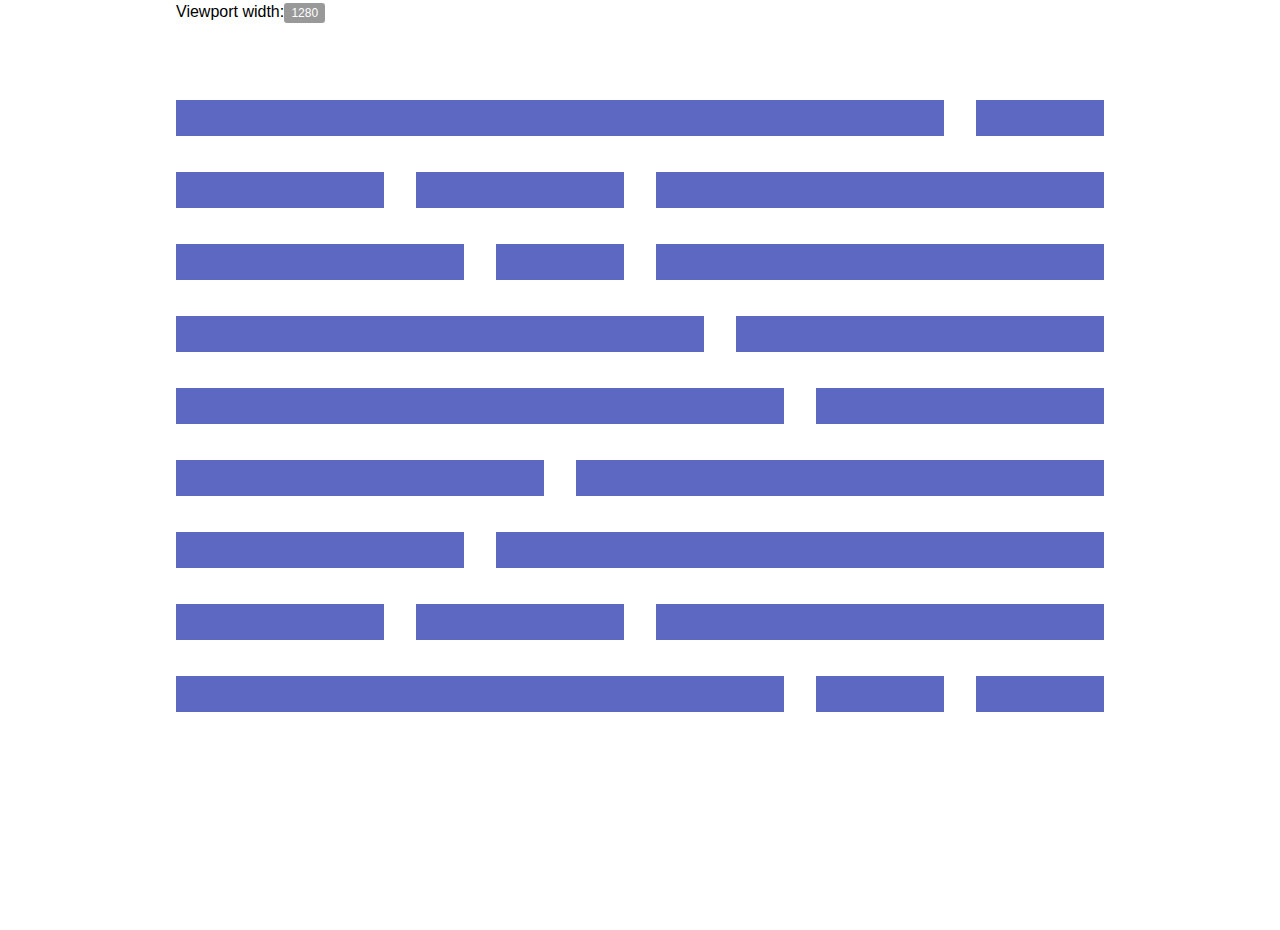
==== commit efc730d0: "New Update Thumbnails" ====
--- a/index.html
+++ b/index.html
@@ -22,7 +22,7 @@
   device-width : Occupy full width of the screen in its current orientation
   initial-scale = 1.0 retains dimensions instead of zooming out if page height> device height
   maximum-scale = 1.0 retains dimensions instead of zooming in if page width <device width -->
-  <meta content="width=device-width, initial-scale=1.0, maximum-scale=1.0" name="viewport">
+  <meta name="viewport" content="width=device-width; initial-scale=1; maximum-scale=1">
   <link href="_/img/favicon.ico" rel="shortcut icon">
   <!-- This is the traditional favicon.
   - size: 16x16 or 32x32
@@ -39,6 +39,7 @@
    <!-- Here we load modernizr -->
    <script src="Javascript/vendor/modernizr-2.6.2-respond-1.1.0.min.js"></script>
    <body class="container">
+    Viewport width:<span class="label" id="monitor"></span>
     <!--[if lt IE 7]>
       <p class="chromeframe">You are using an <strong>outdated</strong> browser. Please <a href="http://browsehappy.com/">upgrade your browser</a> or <a href="http://www.google.com/chromeframe/?redirect=true">activate Google Chrome Frame</a> to improve your experience.</p>
     <![endif]-->
@@ -51,10 +52,13 @@
       (function(d,t){var g=d.createElement(t),s=d.getElementsByTagName(t)[0];
         g.src='//www.google-analytics.com/ga.js';
         s.parentNode.insertBefore(g,s)}(document,'script'));
+    $('#monitor').html($(window).width());
+    $(window).resize(function(){
+      var viewportWidth = $(window).width();
+      $('#monitor').html(viewportWidth);
+    });
     </script>
     <section class="testgrid col-group">
-
-      
         <div class="col-mb-4 col-6 col-dt-10"><p>&nbsp;</p></div>
         <div class="col-mb-8 col-3 col-dt-2"><p>&nbsp;</p></div>
         
@@ -87,242 +91,6 @@
         
         <div class="col-mb-7 col-3 col-dt-2"><p>&nbsp;</p></div>
         <div class="col-mb-5 col-3 col-dt-2"><p>&nbsp;</p></div>
-
-      
-    </section>
-    <section class="col-group" id="lines">
-      <article class="col-12">
-        <div class="col-content">
-          <p>Lorem ipsum dolor sit amet, <a href="#" title="test link">test link</a> adipiscing elit. Nullam dignissim convallis est. Quisque aliquam. Donec faucibus. Nunc iaculis suscipit dui. Nam sit amet sem. Aliquam libero nisi, imperdiet at, tincidunt nec, gravida vehicula, nisl. Praesent mattis, massa quis luctus fermentum, turpis mi volutpat justo, eu volutpat enim diam eget metus. Maecenas ornare tortor. Donec sed tellus eget sapien fringilla nonummy. Mauris a ante. Suspendisse quam sem, consequat at, commodo vitae, feugiat in, nunc. Morbi imperdiet augue quis tellus.</p>
-           
-          <p>Lorem ipsum dolor sit amet, <em>emphasis</em> consectetuer adipiscing elit. Nullam dignissim convallis est. Quisque aliquam. Donec faucibus. Nunc iaculis suscipit dui. Nam sit amet sem. Aliquam libero nisi, imperdiet at, tincidunt nec, gravida vehicula, nisl. Praesent mattis, massa quis luctus fermentum, turpis mi volutpat justo, eu volutpat enim diam eget metus. Maecenas ornare tortor. Donec sed tellus eget sapien fringilla nonummy. Mauris a ante. Suspendisse quam sem, consequat at, commodo vitae, feugiat in, nunc. Morbi imperdiet augue quis tellus.</p>
-          <h1>Another Paragraph</h1>
-          <p>Lorem ipsum dolor sit amet, <em>emphasis</em> consectetuer adipiscing elit. Nullam dignissim convallis est. Quisque aliquam. Donec faucibus. Nunc iaculis suscipit dui. Nam sit amet sem. Aliquam libero nisi, imperdiet at, tincidunt nec, gravida vehicula, nisl. Praesent mattis, massa quis luctus fermentum, turpis mi volutpat justo, eu volutpat enim diam eget metus. Maecenas ornare tortor. Donec sed tellus eget sapien fringilla nonummy. Mauris a ante. Suspendisse quam sem, consequat at, commodo vitae, feugiat in, nunc. Morbi imperdiet augue quis tellus.</p>
-           
-          <small><a href="#">[top]</a></small>
-          <hr />
-              <!-- Sample Content to Plugin to Template -->
-          <h1>CSS Basic Elements</h1>
-           
-          <p>The purpose of this HTML is to help determine what default settings are with CSS and to make sure that all possible HTML Elements are included in this HTML so as to not miss any possible Elements when designing a site.</p>
-           
-          <hr />
-           
-          <h1 id="headings">Headings</h1>
-          <h1>Heading 1</h1>
-          <h2>Heading 2</h2>
-          <h3>Heading 3</h3>
-          <h4>Heading 4</h4>
-          <h5>Heading 5</h5>
-          <h6>Heading 6</h6>
-          <section>
-              <h1>Heading 1 (in section)</h1>
-              <h2>Heading 2 (in section)</h2>
-              <h3>Heading 3 (in section)</h3>
-              <h4>Heading 4 (in section)</h4>
-              <h5>Heading 5 (in section)</h5>
-              <h6>Heading 6 (in section)</h6>
-          </section>
-          <article>
-              <h1>Heading 1 (in article)</h1>
-              <h2>Heading 2 (in article)</h2>
-              <h3>Heading 3 (in article)</h3>
-              <h4>Heading 4 (in article)</h4>
-              <h5>Heading 5 (in article)</h5>
-              <h6>Heading 6 (in article)</h6>
-          </article>
-          <small><a href="#">[top]</a></small>
-
-           
-          <h1 id="list_types">List Types</h1>
-           
-          <h3>Definition List</h3>
-          <dl>
-              <dt>Definition List Title</dt>
-              <dd>This is a definition list division.</dd>
-          </dl>
-           
-          <h3>Ordered List</h3>
-          <ol>
-              <li>List Item 1</li>
-              <li>List Item 2</li>
-              <li>List Item 3</li>
-          </ol>
-           
-          <h3>Unordered List</h3>
-          <ul>
-              <li>List Item 1</li>
-              <li>List Item 2</li>
-              <li>List Item 3</li>
-          </ul>
-           
-          <small><a href="#">[top]</a></small>
-          <hr />
-           
-          <h1 id="form_elements">Fieldsets, Legends, and Form Elements</h1>
-           
-          <fieldset>
-              <legend>Legend</legend>
-           
-              <p>Lorem ipsum dolor sit amet, consectetuer adipiscing elit. Nullam dignissim convallis est. Quisque aliquam. Donec faucibus. Nunc iaculis suscipit dui. Nam sit amet sem. Aliquam libero nisi, imperdiet at, tincidunt nec, gravida vehicula, nisl. Praesent mattis, massa quis luctus fermentum, turpis mi volutpat justo, eu volutpat enim diam eget metus.</p>
-           
-              <form>
-                  <h2>Form Element</h2>
-           
-                  <p>Lorem ipsum dolor sit amet, consectetuer adipiscing elit. Nullam dignissim convallis est. Quisque aliquam. Donec faucibus. Nunc iaculis suscipit dui.</p>
-           
-                  <p><label for="text_field">Text Field:</label><br />
-                  <input type="text" id="text_field" /></p>
-           
-                  <p><label for="text_area">Text Area:</label><br />
-                  <textarea id="text_area"></textarea></p>
-           
-                  <p><label for="select_element">Select Element:</label><br />
-                      <select name="select_element">
-                      <optgroup label="Option Group 1">
-                          <option value="1">Option 1</option>
-                          <option value="2">Option 2</option>
-                          <option value="3">Option 3</option>
-                      </optgroup>
-                      <optgroup label="Option Group 2">
-                          <option value="1">Option 1</option>
-                          <option value="2">Option 2</option>
-                          <option value="3">Option 3</option>
-                      </optgroup>
-                  </select></p>
-           
-                  <p><label for="radio_buttons">Radio Buttons:</label><br />
-                      <input type="radio" class="radio" name="radio_button" value="radio_1" /> Radio 1<br/>
-                          <input type="radio" class="radio" name="radio_button" value="radio_2" /> Radio 2<br/>
-                          <input type="radio" class="radio" name="radio_button" value="radio_3" /> Radio 3<br/>
-                  </p>
-           
-                  <p><label for="checkboxes">Checkboxes:</label><br />
-                      <input type="checkbox" class="checkbox" name="checkboxes" value="check_1" /> Radio 1<br/>
-                          <input type="checkbox" class="checkbox" name="checkboxes" value="check_2" /> Radio 2<br/>
-                          <input type="checkbox" class="checkbox" name="checkboxes" value="check_3" /> Radio 3<br/>
-                  </p>
-           
-                  <p><label for="password">Password:</label><br />
-                      <input type="password" class="password" name="password" />
-                  </p>
-           
-                  <p><label for="file">File Input:</label><br />
-                      <input type="file" class="file" name="file" />
-                  </p>
-           
-           
-                  <p><input class="button" type="reset" value="Clear" /> <input class="button" type="submit" value="Submit" />
-                  </p>
-           
-           
-           
-              </form>
-           
-          </fieldset>
-           
-          <small><a href="#container">[top]</a></small>
-          <hr />
-           
-          <h1 id="tables">Tables</h1>
-           
-          <table cellspacing="0" cellpadding="0">
-              <tr>
-                  <th>Table Header 1</th><th>Table Header 2</th><th>Table Header 3</th>
-              </tr>
-              <tr>
-                  <td>Division 1</td><td>Division 2</td><td>Division 3</td>
-              </tr>
-              <tr class="even">
-                  <td>Division 1</td><td>Division 2</td><td>Division 3</td>
-              </tr>
-              <tr>
-                  <td>Division 1</td><td>Division 2</td><td>Division 3</td>
-              </tr>
-           
-          </table>
-           
-          <small><a href="#container">[top]</a></small>
-          <hr />
-           
-          <h1>Misc Stuff - abbr, acronym, pre, code, sub, sup, etc.</h1>
-           
-          <p>Lorem <sup>superscript</sup> dolor <sub>subscript</sub> amet, consectetuer adipiscing elit. Nullam dignissim convallis est. Quisque aliquam. <cite>cite</cite>. Nunc iaculis suscipit dui. Nam sit amet sem. Aliquam libero nisi, imperdiet at, tincidunt nec, gravida vehicula, nisl. Praesent mattis, massa quis luctus fermentum, turpis mi volutpat justo, eu volutpat enim diam eget metus. Maecenas ornare tortor. Donec sed tellus eget sapien fringilla nonummy. <acronym title="National Basketball Association">NBA</acronym> Mauris a ante. Suspendisse quam sem, consequat at, commodo vitae, feugiat in, nunc. Morbi imperdiet augue quis tellus.  <abbr title="Avenue">AVE</abbr></p>
-           
-          <pre><p>Lorem ipsum dolor sit amet, consectetuer adipiscing elit. Nullam dignissim convallis est. Quisque aliquam. Donec faucibus. Nunc iaculis suscipit dui. Nam sit amet sem. Aliquam libero nisi, imperdiet at, tincidunt nec, gravida vehicula, nisl. Praesent mattis, massa quis luctus fermentum, turpis mi volutpat justo, eu volutpat enim diam eget metus. Maecenas ornare tortor. Donec sed tellus eget sapien fringilla nonummy. <acronym title="National Basketball Association">NBA</acronym> Mauris a ante. Suspendisse quam sem, consequat at, commodo vitae, feugiat in, nunc. Morbi imperdiet augue quis tellus.  <abbr title="Avenue">AVE</abbr></p></pre>
-           
-          <blockquote>
-              "This stylesheet is going to help so freaking much." <br />-Blockquote
-          </blockquote>
-           
-          <small><a href="#container">[top]</a></small>
-          <!-- End of Sample Content -->
-          </div>
-        </div>
-      </article>
-      <article class="col-12">
-        <div class="col-content">
-        </div>
-      </article>
-    </section>
-    <section class="col-group">
-      <article class="col-12">
-        <div class="col-content">
-          <form class="form">
-          <div class="input-prepend">
-            <span class="add-on"><i class="icon-envelope"></i></span>
-            <input class="span2" type="text" placeholder="Email address">
-          </div>
-          <div class="input-prepend">
-            <span class="add-on"><i class="icon-envelope"></i></span>
-            <input class="span2" type="password" placeholder="Email address">
-          </div>
-          <div class="input-prepend">
-            <span class="add-on"><i class="icon-envelope"></i></span>
-            <input class="span2" type="email" placeholder="Email address">
-          </div>
-          <div class="input-prepend">
-            <span class="add-on"><i class="icon-envelope"></i></span>
-            <textarea name="test">
-        I can put < and > and & signs in 
-        my textarea without any problems.
-    </textarea>
-          </div>
-          </form>
-        </div>
-        <ul class="icons-ul">
-          <li><i class="icon-li icon-ok"></i>Bulleted lists (like this one)</li>
-          <li><i class="icon-li icon-ok"></i>Buttons</li>
-          <li><i class="icon-li icon-ok"></i>Button groups</li>
-          <li><i class="icon-li icon-ok"></i>Navigation</li>
-          <li><i class="icon-li icon-ok"></i>Prepended form inputs</li>
-          <li><i class="icon-li icon-ok"></i>&hellip;and many more with custom CSS</li>
-        </ul>
-        <ul class="nav nav-list">
-          <li class="active"><a href="#"><i class="icon-fixed-width icon-home"></i> Home</a></li>
-          <li><a href="#"><i class="icon-fixed-width icon-book"></i> Library</a></li>
-          <li><a href="#"><i class="icon-fixed-width icon-pencil"></i> Applications</a></li>
-          <li><a href="#"><i class="icon-fixed-width icon-cogs"></i> Settings</a></li>
-        </ul>
-        <div class="button-group">
-          <a class="button" href="#"><i class="icon-align-left"></i></a>
-          <a class="button" href="#"><i class="icon-align-center"></i></a>
-          <a class="button" href="#"><i class="icon-align-right"></i></a>
-          <a class="button" href="#"><i class="icon-align-justify"></i></a>
-        </div>
-        <div class="btn-group open">
-          <a class="btn btn-primary" href="#"><i class="icon-user"></i> User</a>
-          <a class="btn btn-primary dropdown-toggle" data-toggle="dropdown" href="#">
-            <span class="icon-caret-down"></span></a>
-          <ul class="dropdown-menu">
-            <li><a href="#"><i class="icon-fixed-width icon-pencil"></i> Edit</a></li>
-            <li><a href="#"><i class="icon-fixed-width icon-trash"></i> Delete</a></li>
-            <li><a href="#"><i class="icon-fixed-width icon-ban-circle"></i> Ban</a></li>
-            <li class="divider"></li>
-            <li><a href="#"><i class="i"></i> Make admin</a></li>
-          </ul>
-        </div>
-      </article>
     </section>
    </body>
  </html>--- a/Css/Aizio.css
+++ b/Css/Aizio.css
@@ -287,7 +287,7 @@
   padding-right: 16px;
   padding-left: 16px;
 }
-/*! normalize.css v2.1.2 | MIT License | git.io/normalize */
+/*! normalize.css v2.1.3 | MIT License | git.io/normalize */
 /* ==========================================================================
    HTML5 display definitions
    ========================================================================== */
@@ -325,9 +325,11 @@
   height: 0;
 }
 /**
- * Address styling not present in IE 8/9.
- */
-[hidden] {
+ * Address `[hidden]` styling not present in IE 8/9.
+ * Hide the `template` element in IE, Safari, and Firefox < 22.
+ */
+[hidden],
+template {
   display: none;
 }
 /* ==========================================================================
@@ -358,6 +360,12 @@
 /* ==========================================================================
    Links
    ========================================================================== */
+/**
+ * Remove the gray background color from active links in IE 10.
+ */
+a {
+  background: transparent;
+}
 /**
  * Address `outline` inconsistency between Chrome and other browsers.
  */
@@ -570,8 +578,8 @@
   cursor: default;
 }
 /**
- * 1. Address box sizing set to `content-box` in IE 8/9.
- * 2. Remove excess padding in IE 8/9.
+ * 1. Address box sizing set to `content-box` in IE 8/9/10.
+ * 2. Remove excess padding in IE 8/9/10.
  */
 input[type="checkbox"],
 input[type="radio"] {
@@ -872,6 +880,87 @@
  * Inspired by the work of matt hamm:
  * http://matthamm.com/box-shadow-curl.html
  */
+.well {
+  min-height: 20px;
+  padding: 19px;
+  margin-bottom: 20px;
+  background-color: #f5f5f5;
+  border: 1px solid #e3e3e3;
+  border-radius: 2px;
+  -webkit-box-shadow: inset 0 1px 1px rgba(0, 0, 0, 0.05);
+  box-shadow: inset 0 1px 1px rgba(0, 0, 0, 0.05);
+}
+.well blockquote {
+  border-color: #ddd;
+  border-color: rgba(0, 0, 0, 0.15);
+}
+.well-lg {
+  padding: 24px;
+  border-radius: 5px;
+}
+.well-sm {
+  padding: 9px;
+  border-radius: 3px;
+}
+.img-responsive {
+  display: block;
+  max-width: 100%;
+  height: auto;
+}
+.img-rounded {
+  border-radius: 6pxpx;
+}
+.img-thumbnail {
+  padding: 5px;
+  line-height: 24px;
+  background-color: #f5f5f5;
+  border: 1px solid #dddddd;
+  border-radius: 4px;
+  -webkit-transition: all 0.2s ease-in-out;
+  -moz-transition: all 0.2s ease-in-out;
+  -o-transition: all 0.2s ease-in-out;
+  transition: all 0.2s ease-in-out;
+  display: inline-block;
+  max-width: 100%;
+  height: auto;
+}
+.img-circle {
+  border-radius: 50%;
+}
+.thumbnail {
+  padding: 5px;
+  line-height: 24px;
+  background-color: #f5f5f5;
+  border: 1px solid #dddddd;
+  border-radius: 4px;
+  -webkit-transition: all 0.2s ease-in-out;
+  -moz-transition: all 0.2s ease-in-out;
+  -o-transition: all 0.2s ease-in-out;
+  transition: all 0.2s ease-in-out;
+  display: inline-block;
+  max-width: 100%;
+  height: auto;
+  display: block;
+  margin-bottom: 24px;
+}
+.thumbnail > img {
+  display: block;
+  max-width: 100%;
+  height: auto;
+}
+a.thumbnail:hover,
+a.thumbnail:focus,
+a.thumbnail.active {
+  border-color: #428bca;
+}
+.thumbnail > img {
+  margin-left: auto;
+  margin-right: auto;
+}
+.thumbnail .caption {
+  padding: 9px;
+  color: #5f5264;
+}
 .button {
   font-family: Arial, "Helvetica Neue", Helvetica, sans-serif;
   display: block;
--- a/Css/custom.css
+++ b/Css/custom.css
@@ -14,9 +14,22 @@
   margin-bottom: 2em;
   font-size: 0.75em;
   line-height: 1em;
-  padding: 1em;
+  padding: 1em 0px;
   color: #ffffff;
   text-transform: uppercase;
   font-weight: 800;
   font-family: "Open Sans", Helvetica, Arial, Sans-serif;
+}
+.label {
+  display: inline;
+  padding: .25em .6em;
+  font-size: 75%;
+  font-weight: 500;
+  line-height: 1;
+  color: #fff;
+  text-align: center;
+  white-space: nowrap;
+  vertical-align: middle;
+  background-color: #999;
+  border-radius: .25em;
 }